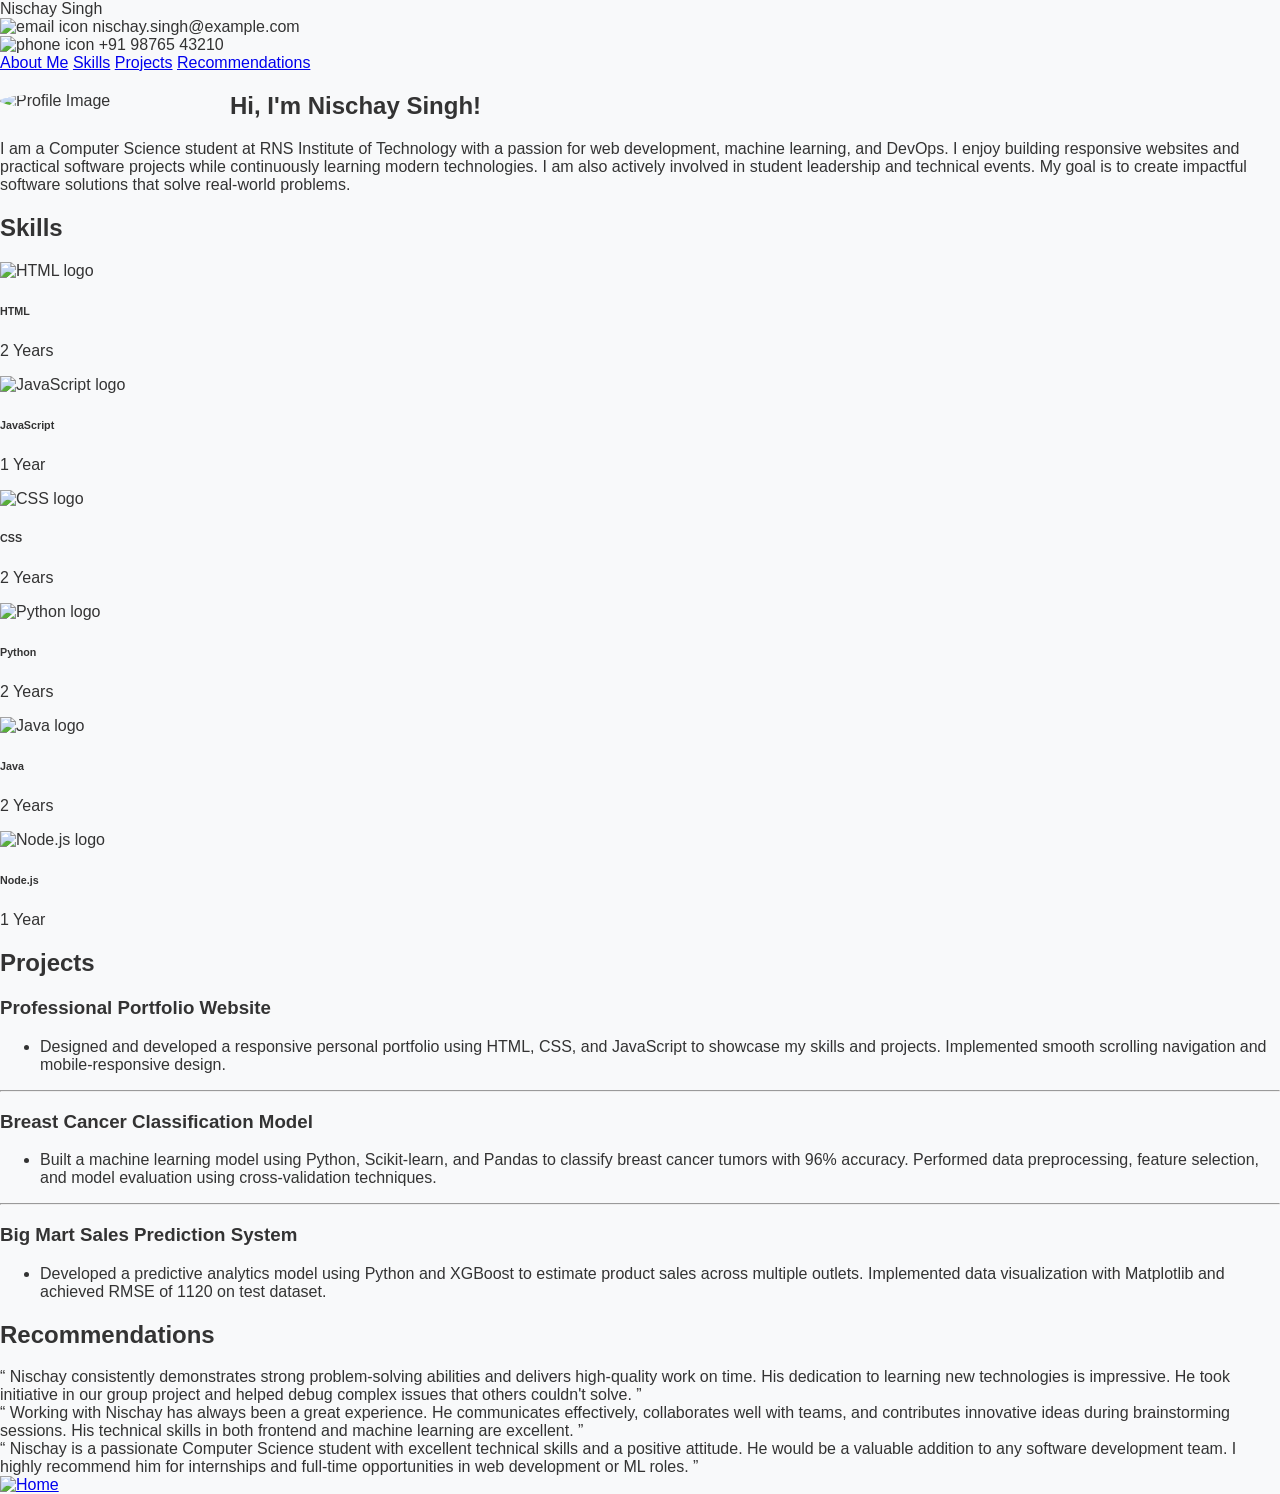
==== index.html @ 7d06f877 "Update index.html" ====
<!DOCTYPE html>
<html>
  <head>
    <title>Nischay Singh - Portfolio</title>
    <link rel="stylesheet" href="./style.css"/>
    <script src="./script.js"></script>
  </head>
  <body>
    <!-- Navigation Bar -->
    <nav>
      <div id="home">
        <div class="profile_name">
          Nischay Singh
          <div class="contact_info">
            <img src="envelope.png" alt="email icon"/>
            nischay.singh@example.com
          </div>
          <div style="clear:both;"></div>
          <div class="contact_info">
            <img src="phone.png" alt="phone icon"/>
            +91 98765 43210
          </div>
        </div>
        <div class="topdiv">
          <a class="topmenu" href="#about-me">About Me</a>
          <a class="topmenu" href="#skills">Skills</a>
          <a class="topmenu" href="#projects">Projects</a>
          <a class="topmenu" href="#recommendations">Recommendations</a>
        </div>
      </div>    
    </nav>

    <!-- About Me -->
    <section id="about-me" class="container">
      <div>
        <img src="flash.png" alt="Profile Image" width="200px" style="border-radius: 50%; float: left; margin-right: 30px;"/>
        <h1>
          Hi, I'm Nischay Singh!
        </h1>
        <p>
          I am a Computer Science student at RNS Institute of Technology with a passion for web development, machine learning, and DevOps. I enjoy building responsive websites and practical software projects while continuously learning modern technologies. I am also actively involved in student leadership and technical events. My goal is to create impactful software solutions that solve real-world problems.
        </p>
      </div>
    </section>
              
    <!-- Skills -->
    <section id="skills">
      <h2>Skills</h2>
      <div style="clear:both;"></div>

      <div class="all_skills">
        <div class="skill">
          <img src="html5.png" alt="HTML logo"/>
          <h6>HTML</h6>
          <p>2 Years</p>
        </div>  

        <div class="skill">
          <img src="js.jpeg" alt="JavaScript logo"/>
          <h6>JavaScript</h6>
          <p>1 Year</p>
        </div>  

        <div class="skill">
          <img src="CSS3.png" alt="CSS logo"/>
          <h6>CSS</h6>
          <p>2 Years</p>
        </div>

        <div class="skill">
          <img src="python.png" alt="Python logo"/>
          <h6>Python</h6>
          <p>2 Years</p>
        </div>

        <div class="skill">
          <img src="java.png" alt="Java logo"/>
          <h6>Java</h6>
          <p>2 Years</p>
        </div>

        <div class="skill">
          <img src="node.png" alt="Node.js logo"/>
          <h6>Node.js</h6>
          <p>1 Year</p>
        </div>
      </div>
    </section>
          
    <!-- Projects -->
    <section class="projects" id="projects">
      <h2>Projects</h2>
      <div style="clear:both;"></div>

      <div id="projects-container" class="projects-container">
        <div class="project-card">
          <h3>Professional Portfolio Website</h3>
          <ul>
            <li>Designed and developed a responsive personal portfolio using HTML, CSS, and JavaScript to showcase my skills and projects. Implemented smooth scrolling navigation and mobile-responsive design.</li>
          </ul>
        </div>
        <hr>
        <div class="project-card">
          <h3>Breast Cancer Classification Model</h3>
          <ul>
            <li>Built a machine learning model using Python, Scikit-learn, and Pandas to classify breast cancer tumors with 96% accuracy. Performed data preprocessing, feature selection, and model evaluation using cross-validation techniques.</li>
          </ul>
        </div>
        <hr>
        <div class="project-card">
          <h3>Big Mart Sales Prediction System</h3>
          <ul>
            <li>Developed a predictive analytics model using Python and XGBoost to estimate product sales across multiple outlets. Implemented data visualization with Matplotlib and achieved RMSE of 1120 on test dataset.</li>
          </ul>
        </div>
      </div>
    </section>

    <!-- Recommendations -->
    <section id="recommendations">
      <h2>Recommendations</h2>
      <div style="clear:both;"></div>
      <div class="all_recommendations" id="all_recommendations">
        <div class="recommendation">
          <span>&#8220;</span>
          Nischay consistently demonstrates strong problem-solving abilities and delivers high-quality work on time. His dedication to learning new technologies is impressive. He took initiative in our group project and helped debug complex issues that others couldn't solve.
          <span>&#8221;</span>
        </div>
        <div class="recommendation">
          <span>&#8220;</span>
          Working with Nischay has always been a great experience. He communicates effectively, collaborates well with teams, and contributes innovative ideas during brainstorming sessions. His technical skills in both frontend and machine learning are excellent.
          <span>&#8221;</span>
        </div>
        <div class="recommendation">
          <span>&#8220;</span>
          Nischay is a passionate Computer Science student with excellent technical skills and a positive attitude. He would be a valuable addition to any software development team. I highly recommend him for internships and full-time opportunities in web development or ML roles.
          <span>&#8221;</span>
        </div>
      </div>
    </section>

    <!-- Home Icon -->
    <div class="iconbutton">
      <a href="#home">
        <img src="home.png" alt="Home"/>
      </a>
    </div>

  </body>
</html>
---- style.css ----
/* ==========================================================================
   Portfolio Stylesheet
   ========================================================================== */

/* --- Base & Typography --- */
body {
    font-family: 'Segoe UI', Tahoma, Geneva, Verdana, sans-serif;
    background-color: #f8f9fa;
    color: #333;
    margin: 0;
    padding: 0;
}

/* --- Name / Branding Styling --- */
.portfolio-name {
    font-size: 2.5rem;
    font-weight: 700;
    color: #1a1a1a;
    letter-spacing: -0.5px;
    text-transform: uppercase;
    margin-bottom: 0.5rem;
    transition: color 0.3s ease;
}

.portfolio-name:hover {
    color: #0076ce; /* Subtle color shift on hover */
}

/* --- Section & Navigation Hover Effects --- */
/* Applies to: About, Project Details, Skills, and Recommendations 
   This creates a sleek, modern underline slide-in effect.
*/
.nav-link, .section-title {
    position: relative;
    font-size: 1.1rem;
    font-weight: 600;
    color: #4a4a4a;
    text-decoration: none;
    padding: 5px 0;
    display: inline-block;
    transition: color 0.3s ease;
}

/* Base state for the animated underline */
.nav-link::after, .section-title::after {
    content: '';
    position: absolute;
    width: 100%;
    transform: scaleX(0);
    height: 2px;
    bottom: 0;
    left: 0;
    background-color: #0076ce; /* Accent color */
    transform-origin: bottom right;
    transition: transform 0.25s ease-out;
}

/* Hover States for About, Project Details, Skills, and Recommendations */
.nav-link:hover, .section-title:hover {
    color: #0076ce;
}

/* Trigger the underline to slide out from the left */
.nav-link:hover::after, .section-title:hover::after {
    transform: scaleX(1);
    transform-origin: bottom left;
}

/* --- Card Hover Effects (For Projects & Recommendations) --- */
.card {
    background: #ffffff;
    border-radius: 8px;
    padding: 20px;
    box-shadow: 0 4px 6px rgba(0, 0, 0, 0.05);
    transition: transform 0.3s ease, box-shadow 0.3s ease;
}

/* Dynamic lift effect when hovering over project cards or recommendations */
.card:hover {
    transform: translateY(-5px);
    box-shadow: 0 12px 20px rgba(0, 0, 0, 0.1);
}
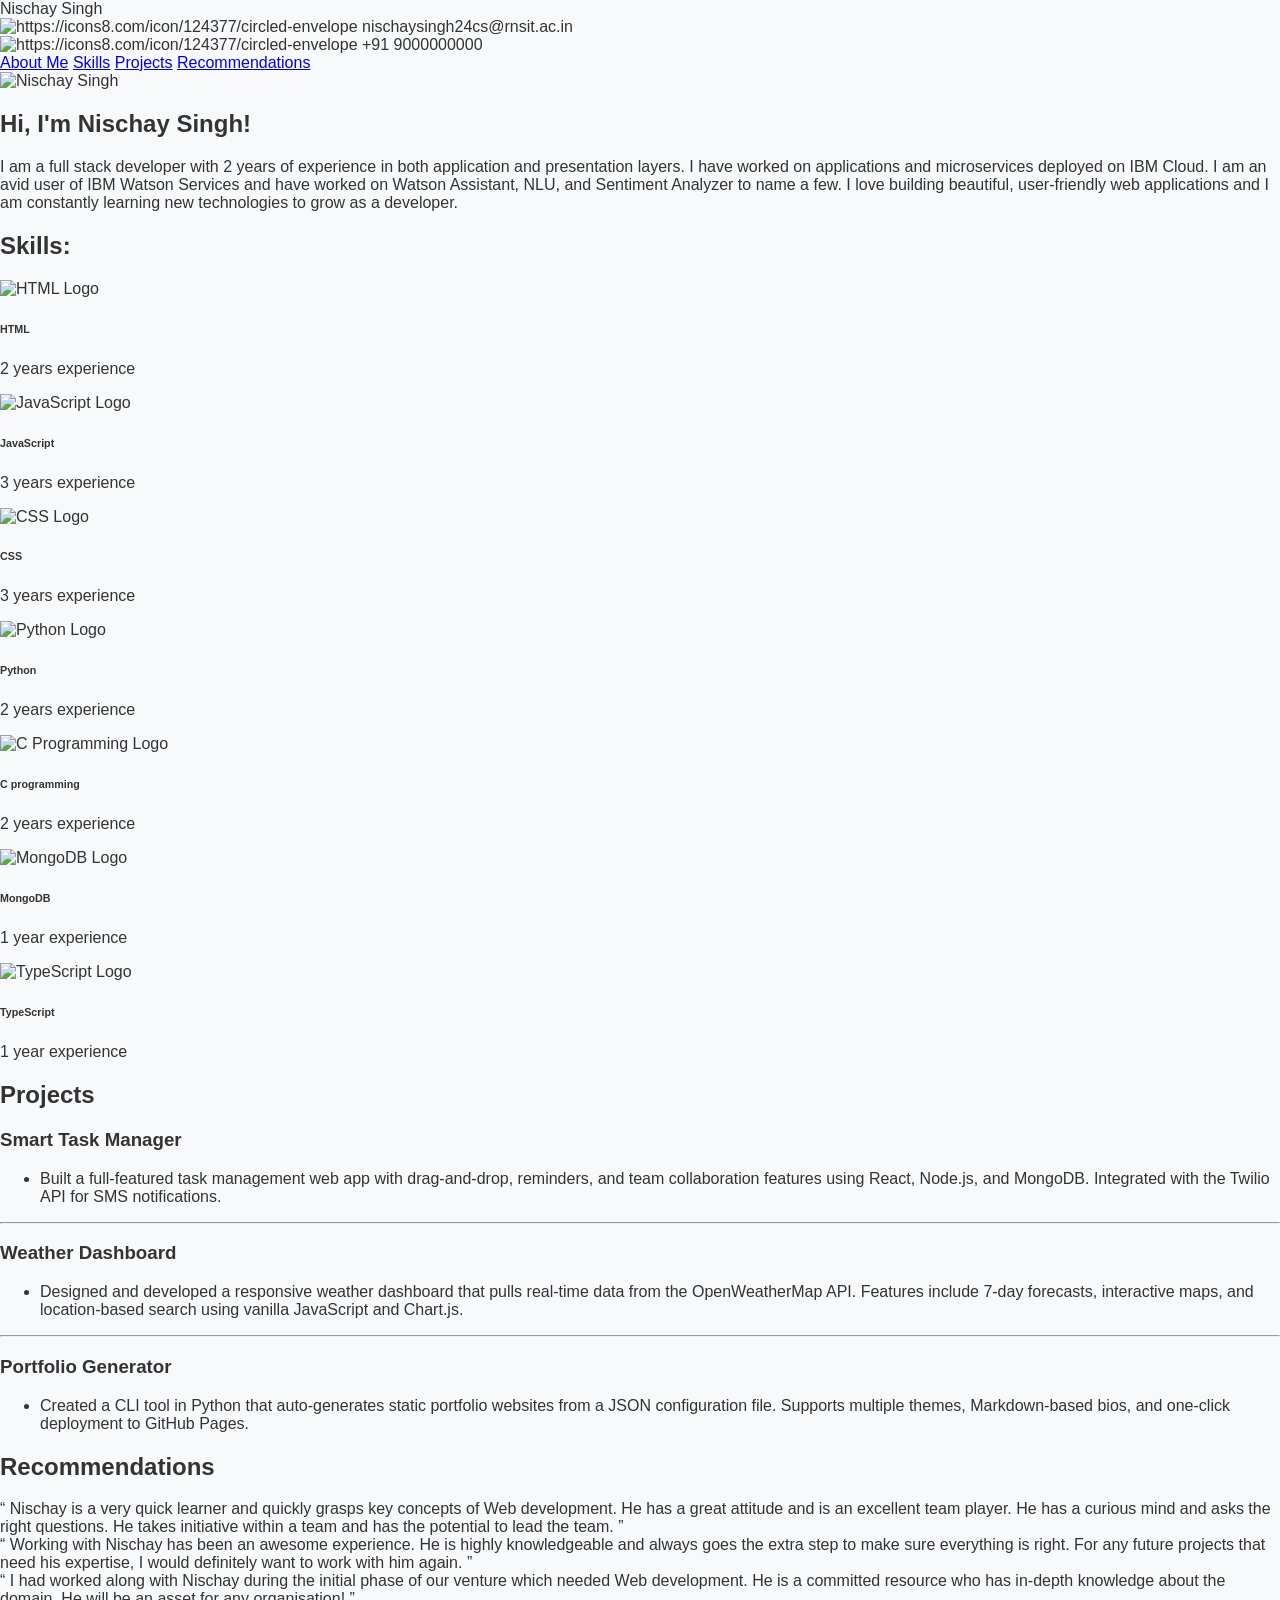
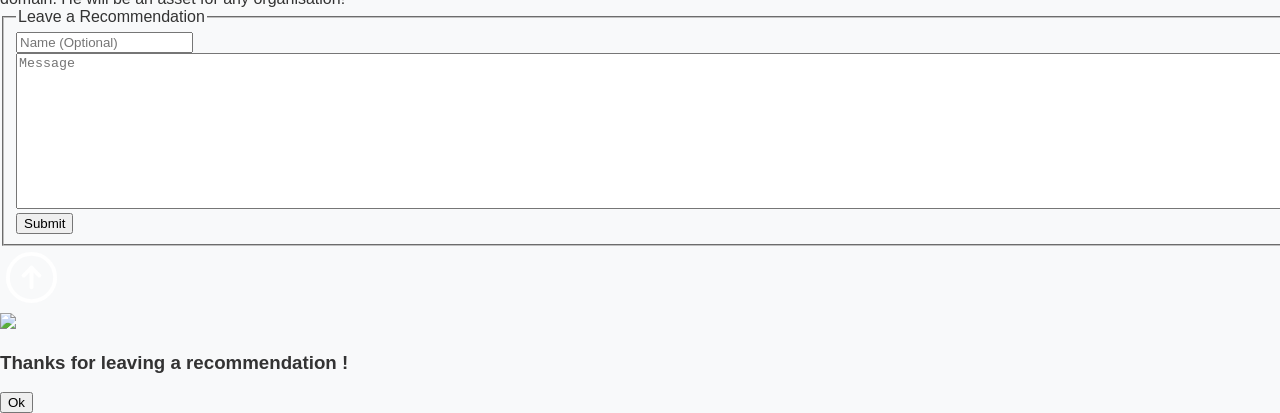
==== commit b3281e8e: "Update index.html" ====
--- a/index.html
+++ b/index.html
@@ -1,150 +1,188 @@
 <!DOCTYPE html>
 <html>
   <head>
-    <title>Nischay Singh - Portfolio</title>
+    <title>Creating a single page website</title>
     <link rel="stylesheet" href="./style.css"/>
     <script src="./script.js"></script>
   </head>
-  <body>
+<body>
     <!-- Navigation Bar -->
     <nav>
       <div id="home">
         <div class="profile_name">
           Nischay Singh
           <div class="contact_info">
-            <img src="envelope.png" alt="email icon"/>
-            nischay.singh@example.com
-          </div>
-          <div style="clear:both;"></div>
-          <div class="contact_info">
-            <img src="phone.png" alt="phone icon"/>
-            +91 98765 43210
-          </div>
+            <img src="https://static.vecteezy.com/system/resources/previews/012/909/513/non_2x/purple-mail-icon-free-png.png" alt="https://icons8.com/icon/124377/circled-envelope"/>
+          nischaysingh24cs@rnsit.ac.in
+        </div>
+        <div style="clear:both;"></div>
+        <div class="contact_info">
+          <img src="https://e7.pngegg.com/pngimages/544/567/png-clipart-telephone-call-computer-icons-email-st-oswald-s-hospice-email-miscellaneous-purple.png" alt="https://icons8.com/icon/124377/circled-envelope"/>
+          +91 9000000000
+
+        </div>
         </div>
         <div class="topdiv">
           <a class="topmenu" href="#about-me">About Me</a>
-          <a class="topmenu" href="#skills">Skills</a>
-          <a class="topmenu" href="#projects">Projects</a>
-          <a class="topmenu" href="#recommendations">Recommendations</a>
+          <a class="topmenu" href="#Skills">Skills</a>
+          <a class="topmenu" href="#Projects">Projects</a>
+          <a class="topmenu" href="#Recommendations">Recommendations</a>
+          <!-- Add the links for Skills, Projects and Recommendation here -->
+
         </div>
-      </div>    
+    </div>
     </nav>
 
     <!-- About Me -->
     <section id="about-me" class="container">
       <div>
-        <img src="flash.png" alt="Profile Image" width="200px" style="border-radius: 50%; float: left; margin-right: 30px;"/>
-        <h1>
-          Hi, I'm Nischay Singh!
-        </h1>
-        <p>
-          I am a Computer Science student at RNS Institute of Technology with a passion for web development, machine learning, and DevOps. I enjoy building responsive websites and practical software projects while continuously learning modern technologies. I am also actively involved in student leadership and technical events. My goal is to create impactful software solutions that solve real-world problems.
+        <img src="https://api.dicebear.com/7.x/avataaars/svg?seed=NischaySingh" class="profile_image" alt="Nischay Singh"/>
+      </div>
+
+      <div>
+          <h1>
+            Hi, I'm Nischay Singh!
+          </h1>
+          <p>
+            I am a full stack developer with 2 years of experience in both application and presentation layers. I have worked on applications and microservices deployed on IBM Cloud. I am an avid user of IBM Watson Services and have worked on Watson Assistant, NLU, and Sentiment Analyzer to name a few. I love building beautiful, user-friendly web applications and I am constantly learning new technologies to grow as a developer.
         </p>
       </div>
     </section>
-              
+
     <!-- Skills -->
-    <section id="skills">
-      <h2>Skills</h2>
+    <section id="Skills">
+      <h2>Skills:</h2>
       <div style="clear:both;"></div>
 
       <div class="all_skills">
         <div class="skill">
-          <img src="html5.png" alt="HTML logo"/>
+          <img src="https://www.shutterstock.com/image-vector/logo-vector-html-5-low-600w-1601607721.jpg" alt="HTML Logo"/>
           <h6>HTML</h6>
-          <p>2 Years</p>
-        </div>  
-
-        <div class="skill">
-          <img src="js.jpeg" alt="JavaScript logo"/>
-          <h6>JavaScript</h6>
-          <p>1 Year</p>
-        </div>  
-
-        <div class="skill">
-          <img src="CSS3.png" alt="CSS logo"/>
-          <h6>CSS</h6>
-          <p>2 Years</p>
+          <p>2 years experience</p>
         </div>
 
         <div class="skill">
-          <img src="python.png" alt="Python logo"/>
-          <h6>Python</h6>
-          <p>2 Years</p>
+          <img src="https://upload.wikimedia.org/wikipedia/commons/9/99/Unofficial_JavaScript_logo_2.svg" alt="JavaScript Logo"/>
+          <h6>JavaScript</h6>
+          <p>3 years experience</p>
+        </div>
+
+        <!-- Add more skills here -->
+        <div class="skill">
+          <img src="https://www.shutterstock.com/image-vector/logo-vector-css-3-low-600w-1902943426.jpg" alt="CSS Logo"/>
+          <h6>CSS</h6>
+          <p>3 years experience</p>
         </div>
 
         <div class="skill">
-          <img src="java.png" alt="Java logo"/>
-          <h6>Java</h6>
-          <p>2 Years</p>
+          <img src="https://img.icons8.com/color/512/python.png" alt="Python Logo"/>
+          <h6>Python</h6>
+          <p>2 years experience</p>
         </div>
 
         <div class="skill">
-          <img src="node.png" alt="Node.js logo"/>
-          <h6>Node.js</h6>
-          <p>1 Year</p>
+          <img src="https://img.icons8.com/fluency/512/c-programming.png" alt="C Programming Logo"/>
+          <h6>C programming</h6>
+          <p>2 years experience</p>
         </div>
-      </div>
-    </section>
-          
-    <!-- Projects -->
-    <section class="projects" id="projects">
-      <h2>Projects</h2>
-      <div style="clear:both;"></div>
 
-      <div id="projects-container" class="projects-container">
-        <div class="project-card">
-          <h3>Professional Portfolio Website</h3>
-          <ul>
-            <li>Designed and developed a responsive personal portfolio using HTML, CSS, and JavaScript to showcase my skills and projects. Implemented smooth scrolling navigation and mobile-responsive design.</li>
-          </ul>
+        <div class="skill">
+          <img src="https://upload.wikimedia.org/wikipedia/commons/9/93/MongoDB_Logo.svg" alt="MongoDB Logo"/>
+          <h6>MongoDB</h6>
+          <p>1 year experience</p>
+        </div>
+
+        <div class="skill">
+          <img src="https://upload.wikimedia.org/commons/4/4c/Typescript_logo_2020.svg" alt="TypeScript Logo"/>
+          <h6>TypeScript</h6>
+          <p>1 year experience</p>
+        </div>
+
+    </div>
+</section>
+
+<!-- Projects -->
+<section class="projects" id="Projects">
+    <h2>
+        Projects
+    </h2>
+    <div style="clear:both;"></div>
+
+        <div id="projects-container" class="projects-container">
+            <div class="project-card">
+            <h3>Smart Task Manager</h3>
+            <ul>
+                <li>Built a full-featured task management web app with drag-and-drop, reminders, and team collaboration features using React, Node.js, and MongoDB. Integrated with the Twilio API for SMS notifications.</li>
+            </ul>
+        </div>
+          <hr>
+          <div class="project-card">
+            <h3>Weather Dashboard</h3>
+            <ul>
+                <li>Designed and developed a responsive weather dashboard that pulls real-time data from the OpenWeatherMap API. Features include 7-day forecasts, interactive maps, and location-based search using vanilla JavaScript and Chart.js.</li>
+            </ul>
         </div>
         <hr>
         <div class="project-card">
-          <h3>Breast Cancer Classification Model</h3>
-          <ul>
-            <li>Built a machine learning model using Python, Scikit-learn, and Pandas to classify breast cancer tumors with 96% accuracy. Performed data preprocessing, feature selection, and model evaluation using cross-validation techniques.</li>
-          </ul>
+            <h3>Portfolio Generator</h3>
+            <ul>
+              <li>Created a CLI tool in Python that auto-generates static portfolio websites from a JSON configuration file. Supports multiple themes, Markdown-based bios, and one-click deployment to GitHub Pages.</li>
+            </ul>
+          </div>
+    </div>
+</section>
+<div style="clear:both;"></div>
+
+<!-- Recommendations -->
+<section id="Recommendations">
+    <h2>Recommendations</h2>
+    <div style="clear:both;"></div>
+    <div class="all_recommendations" id="all_recommendations">
+        <div class="recommendation">
+            <span>&#8220;</span>
+            Nischay is a very quick learner and quickly grasps key concepts of Web development. He has a great attitude and is an excellent team player. He has a curious mind and asks the right questions. He takes initiative within a team and has the potential to lead the team.
+            <span>&#8221;</span>
         </div>
-        <hr>
-        <div class="project-card">
-          <h3>Big Mart Sales Prediction System</h3>
-          <ul>
-            <li>Developed a predictive analytics model using Python and XGBoost to estimate product sales across multiple outlets. Implemented data visualization with Matplotlib and achieved RMSE of 1120 on test dataset.</li>
-          </ul>
+        <div class="recommendation">
+            <span>&#8220;</span>
+            Working with Nischay has been an awesome experience. He is highly knowledgeable and always goes the extra step to make sure everything is right. For any future projects that need his expertise, I would definitely want to work with him again.
+            <span>&#8221;</span>
         </div>
-      </div>
+        <div class="recommendation">
+            <span>&#8220;</span>
+            I had worked along with Nischay during the initial phase of our venture which needed Web development. He is a committed resource who has in-depth knowledge about the domain. He will be an asset for any organisation!
+            <span>&#8221;</span>
+        </div>
+    </div>
+</section>
+
+<!-- Recommendation Form -->
+<section id="contact">
+    <div class="flex_center">
+        <fieldset>
+            <legend class="introduction">Leave a Recommendation</legend>
+            <input type="text" placeholder="Name (Optional)"> <br/>
+            <textarea id="new_recommendation" cols="500" rows="10" placeholder="Message"></textarea>
+            <div class="flex_center">
+                <button id="recommend_btn" onclick="addRecommendation()">Submit</button>
+            </div>
+        </fieldset>
+    </div>
     </section>
 
-    <!-- Recommendations -->
-    <section id="recommendations">
-      <h2>Recommendations</h2>
-      <div style="clear:both;"></div>
-      <div class="all_recommendations" id="all_recommendations">
-        <div class="recommendation">
-          <span>&#8220;</span>
-          Nischay consistently demonstrates strong problem-solving abilities and delivers high-quality work on time. His dedication to learning new technologies is impressive. He took initiative in our group project and helped debug complex issues that others couldn't solve.
-          <span>&#8221;</span>
-        </div>
-        <div class="recommendation">
-          <span>&#8220;</span>
-          Working with Nischay has always been a great experience. He communicates effectively, collaborates well with teams, and contributes innovative ideas during brainstorming sessions. His technical skills in both frontend and machine learning are excellent.
-          <span>&#8221;</span>
-        </div>
-        <div class="recommendation">
-          <span>&#8220;</span>
-          Nischay is a passionate Computer Science student with excellent technical skills and a positive attitude. He would be a valuable addition to any software development team. I highly recommend him for internships and full-time opportunities in web development or ML roles.
-          <span>&#8221;</span>
-        </div>
-      </div>
-    </section>
-
-    <!-- Home Icon -->
     <div class="iconbutton">
-      <a href="#home">
-        <img src="home.png" alt="Home"/>
-      </a>
+        <a href="#home">
+          <!--Add the code here for the logo to appear and the icon to be actionable-->
+          <svg xmlns="http://www.w3.org/2000/svg" fill="none" viewBox="0 0 24 24" stroke-width="1.5" stroke="white" width="63px">
+            <path stroke-linecap="round" stroke-linejoin="round" d="M15 11.25l-3-3m0 0l-3 3m3-3v7.5M21 12a9 9 0 11-18 0 9 9 0 0118 0z" />
+          </svg>
+        </a>
     </div>
 
-  </body>
+    <div class="popup" id="popup" class="flex_center">
+        <img src="https://cdn-icons-png.flaticon.com/512/5610/5610944.png"/>
+        <h3>Thanks for leaving a recommendation !</h3>
+        <button>Ok</button>
+    </div>
+</body>
 </html>
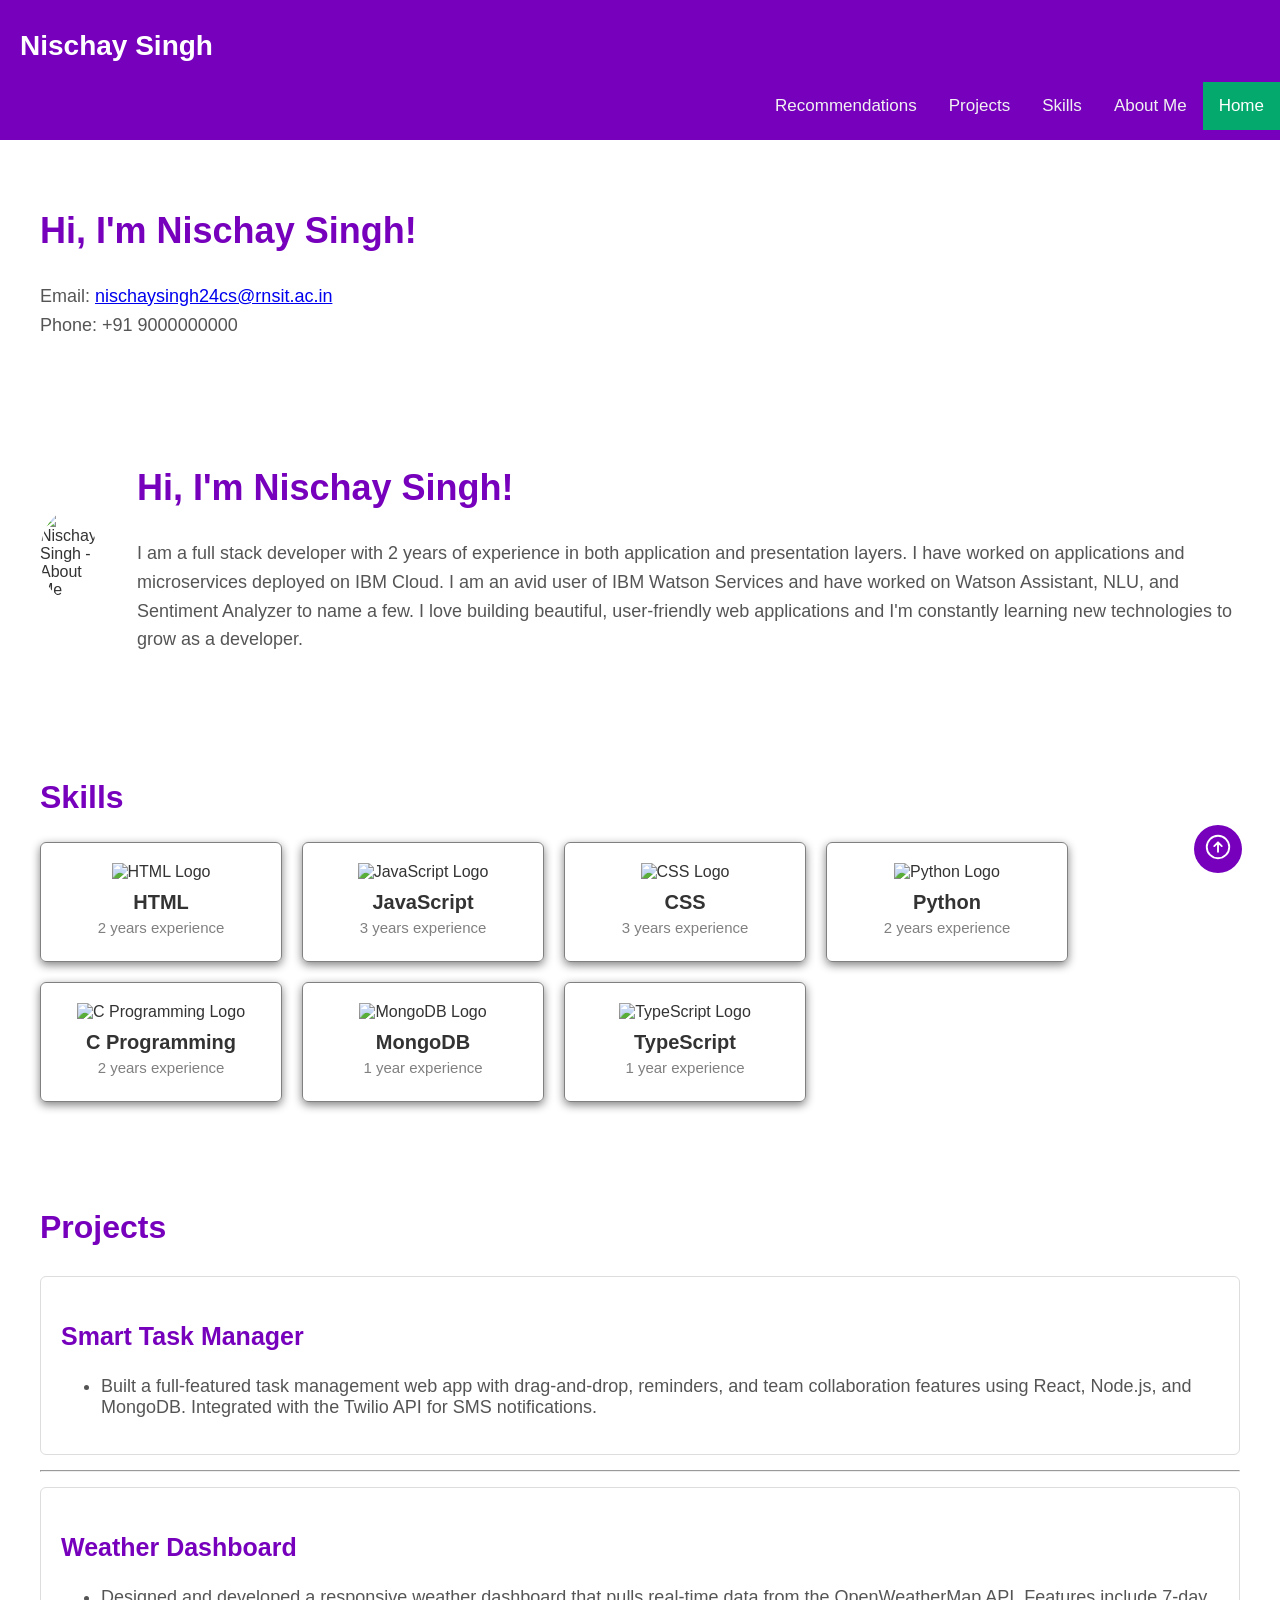
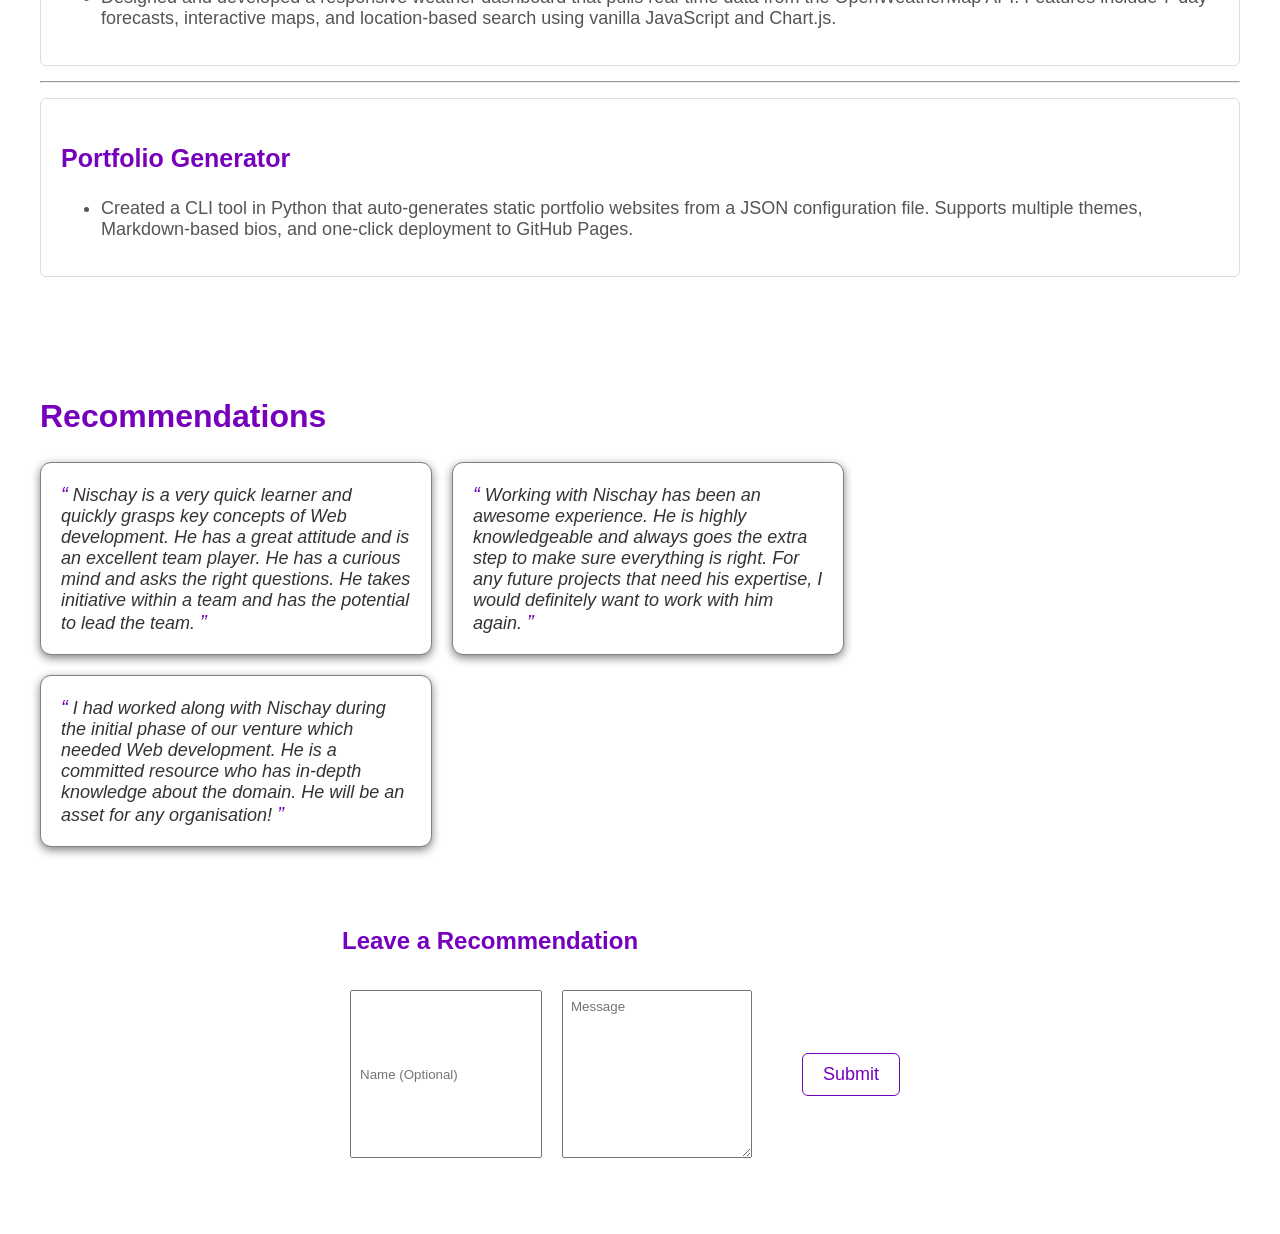
==== commit 81882889: "Update index.html" ====
--- a/index.html
+++ b/index.html
@@ -1,188 +1,467 @@
 <!DOCTYPE html>
 <html>
-  <head>
-    <title>Creating a single page website</title>
-    <link rel="stylesheet" href="./style.css"/>
-    <script src="./script.js"></script>
-  </head>
+<head>
+    <title>My Portfolio - Nischay Singh</title>
+    <style>
+        body {
+            font-family: Arial, sans-serif;
+            margin: 0;
+            padding: 0;
+            background-color: #ffffff;
+            color: #333;
+        }
+
+        /* Navigation Bar */
+        .topnav {
+            background-color: #7600bc;
+            overflow: hidden;
+            padding: 10px 0;
+        }
+
+        .topnav a {
+            float: right;
+            color: #f2f2f2;
+            text-align: center;
+            padding: 14px 16px;
+            text-decoration: none;
+            font-size: 17px;
+        }
+
+        .topnav a:hover {
+            background-color: #ddd;
+            color: black;
+        }
+
+        .topnav a.active {
+            background-color: #04AA6D;
+            color: white;
+        }
+
+        /* Profile name section */
+        .profile_name {
+            padding: 20px;
+            font-size: 24px;
+            font-weight: bold;
+            color: white;
+        }
+
+        /* About Me */
+        .about-me {
+            display: flex;
+            align-items: center;
+            padding: 40px;
+        }
+
+        .about-me img {
+            width: 300px;
+            height: 300px;
+            border-radius: 50%;
+            margin-right: 40px;
+        }
+
+        .about-me h1 {
+            color: #7600bc;
+            font-size: 36px;
+        }
+
+        .about-me p {
+            font-size: 18px;
+            line-height: 1.6;
+            color: #555;
+        }
+
+        /* Skills */
+        .skills {
+            padding: 40px;
+        }
+
+        .skills h2 {
+            color: #7600bc;
+            font-size: 32px;
+        }
+
+        .all_skills {
+            display: flex;
+            flex-wrap: wrap;
+            gap: 20px;
+        }
+
+        .skill {
+            border: 1px solid gray;
+            border-radius: 6px;
+            text-align: center;
+            padding: 20px;
+            width: 200px;
+            box-shadow: 0 3px 10px gray;
+        }
+
+        .skill img {
+            height: 50px;
+        }
+
+        .skill h6 {
+            font-size: 20px;
+            margin: 10px 0 5px 0;
+            font-weight: bold;
+        }
+
+        .skill p {
+            font-size: 15px;
+            color: gray;
+            margin: 5px 0;
+        }
+
+        /* Projects */
+        .projects {
+            padding: 40px;
+        }
+
+        .projects h2 {
+            color: #7600bc;
+            font-size: 32px;
+        }
+
+        .projects-container {
+            margin-top: 30px;
+        }
+
+        .project-card {
+            margin: 15px 0;
+            padding: 20px;
+            border: 1px solid #ddd;
+            border-radius: 6px;
+        }
+
+        .project-card h3 {
+            font-size: 25px;
+            color: #7600bc;
+        }
+
+        .project-card li {
+            font-size: 18px;
+            color: #555;
+        }
+
+        /* Recommendations */
+        .recommendations {
+            padding: 40px;
+        }
+
+        .recommendations h2 {
+            color: #7600bc;
+            font-size: 32px;
+        }
+
+        .all_recommendations {
+            display: flex;
+            flex-wrap: wrap;
+            gap: 20px;
+        }
+
+        .recommendation {
+            font-style: italic;
+            text-align: left;
+            width: 350px;
+            padding: 20px;
+            background-color: #fff;
+            border-radius: 11px;
+            box-shadow: 0 3px 10px gray;
+            border: 1px solid gray;
+            font-size: 18px;
+        }
+
+        .recommendation span {
+            color: #7600bc;
+            font-size: 20px;
+        }
+
+        /* Recommendation Form */
+        .flex_center {
+            display: flex;
+            align-items: center;
+            justify-content: center;
+            padding: 40px;
+        }
+
+        fieldset {
+            display: flex;
+            align-content: center;
+            justify-content: center;
+            padding: 25px;
+            border: thin solid white;
+            width: 50%;
+        }
+
+        input, textarea {
+            font-family: Arial, sans-serif;
+            margin: 10px;
+            width: 100%;
+            padding: 8px;
+        }
+
+        .introduction {
+            font-size: 24px;
+            color: #7600bc;
+            font-weight: bold;
+        }
+
+        /* Buttons */
+        button {
+            background-color: #fff;
+            border: 1px solid #7600bc;
+            color: #7600bc;
+            display: block;
+            border-radius: 6px;
+            text-align: center;
+            margin: 20px auto;
+            padding: 10px 20px;
+            font-size: 18px;
+            cursor: pointer;
+        }
+
+        button:hover {
+            background-color: #7600bc;
+            color: #fff;
+        }
+
+        /* Scroll to Top / Home Icon */
+        .iconbutton {
+            width: 48px;
+            height: 48px;
+            border-radius: 100%;
+            background-color: #7600bc;
+            display: flex;
+            align-items: center;
+            justify-content: center;
+            position: fixed;
+            right: 3%;
+            bottom: 3%;
+            cursor: pointer;
+        }
+
+        .iconbutton a {
+            color: white;
+            text-decoration: none;
+        }
+
+        /* Form Pop-up */
+        .popup {
+            width: 400px;
+            background-color: #e8bcf0;
+            border-radius: 3mm;
+            top: 50%;
+            left: 50%;
+            transform: translate(-50%, -50%);
+            text-align: center;
+            position: fixed;
+            visibility: hidden;
+            padding: 30px;
+        }
+
+        .popup img {
+            padding-top: 20px;
+        }
+
+        .popup button {
+            background-color: #fff;
+            border: 1px solid #7600bc;
+            color: #7600bc;
+            display: block;
+            border-radius: 6px;
+            text-align: center;
+            margin: 20px auto;
+            padding: 10px 20px;
+            font-size: 18px;
+        }
+
+        .popup button:hover {
+            background-color: #fff;
+            border: 2px solid #7600bc;
+            color: #7600bc;
+            font-weight: bolder;
+            cursor: pointer;
+        }
+    </style>
+</head>
 <body>
+
     <!-- Navigation Bar -->
-    <nav>
-      <div id="home">
+    <div class="topnav">
         <div class="profile_name">
-          Nischay Singh
-          <div class="contact_info">
-            <img src="https://static.vecteezy.com/system/resources/previews/012/909/513/non_2x/purple-mail-icon-free-png.png" alt="https://icons8.com/icon/124377/circled-envelope"/>
-          nischaysingh24cs@rnsit.ac.in
-        </div>
-        <div style="clear:both;"></div>
-        <div class="contact_info">
-          <img src="https://e7.pngegg.com/pngimages/544/567/png-clipart-telephone-call-computer-icons-email-st-oswald-s-hospice-email-miscellaneous-purple.png" alt="https://icons8.com/icon/124377/circled-envelope"/>
-          +91 9000000000
-
-        </div>
-        </div>
-        <div class="topdiv">
-          <a class="topmenu" href="#about-me">About Me</a>
-          <a class="topmenu" href="#Skills">Skills</a>
-          <a class="topmenu" href="#Projects">Projects</a>
-          <a class="topmenu" href="#Recommendations">Recommendations</a>
-          <!-- Add the links for Skills, Projects and Recommendation here -->
-
-        </div>
+            <h1 style="color:white; margin:0; font-size:28px;">Nischay Singh</h1>
+        </div>
+        <a class="active" href="#home">Home</a>
+        <a href="#about-me">About Me</a>
+        <a href="#skills">Skills</a>
+        <a href="#projects">Projects</a>
+        <a href="#recommendations">Recommendations</a>
     </div>
-    </nav>
+
+    <!-- Home / Profile Section -->
+    <section id="home" class="about-me">
+        <div>
+            <h1>
+                Hi, I'm <span style="color:#7600bc;">Nischay Singh</span>!
+            </h1>
+            <p style="font-size:18px;">
+                Email: <a href="mailto:nischaysingh24cs@rnsit.ac.in">nischaysingh24cs@rnsit.ac.in</a><br>
+                Phone: +91 9000000000
+            </p>
+        </div>
+    </section>
 
     <!-- About Me -->
-    <section id="about-me" class="container">
-      <div>
-        <img src="https://api.dicebear.com/7.x/avataaars/svg?seed=NischaySingh" class="profile_image" alt="Nischay Singh"/>
-      </div>
-
-      <div>
-          <h1>
-            Hi, I'm Nischay Singh!
-          </h1>
-          <p>
-            I am a full stack developer with 2 years of experience in both application and presentation layers. I have worked on applications and microservices deployed on IBM Cloud. I am an avid user of IBM Watson Services and have worked on Watson Assistant, NLU, and Sentiment Analyzer to name a few. I love building beautiful, user-friendly web applications and I am constantly learning new technologies to grow as a developer.
-        </p>
-      </div>
+    <section id="about-me" class="about-me">
+        <div>
+            <img src="https://api.dicebear.com/7.x/avataaars/svg?seed=NischaySingh" class="profile_image" alt="Nischay Singh - About Me"/>
+        </div>
+        <div>
+            <h1>Hi, I'm Nischay Singh!</h1>
+            <p>I am a full stack developer with 2 years of experience in both application and presentation layers. I have worked on applications and microservices deployed on IBM Cloud. I am an avid user of IBM Watson Services and have worked on Watson Assistant, NLU, and Sentiment Analyzer to name a few. I love building beautiful, user-friendly web applications and I'm constantly learning new technologies to grow as a developer.</p>
+        </div>
     </section>
 
     <!-- Skills -->
-    <section id="Skills">
-      <h2>Skills:</h2>
-      <div style="clear:both;"></div>
-
-      <div class="all_skills">
-        <div class="skill">
-          <img src="https://www.shutterstock.com/image-vector/logo-vector-html-5-low-600w-1601607721.jpg" alt="HTML Logo"/>
-          <h6>HTML</h6>
-          <p>2 years experience</p>
-        </div>
-
-        <div class="skill">
-          <img src="https://upload.wikimedia.org/wikipedia/commons/9/99/Unofficial_JavaScript_logo_2.svg" alt="JavaScript Logo"/>
-          <h6>JavaScript</h6>
-          <p>3 years experience</p>
-        </div>
-
-        <!-- Add more skills here -->
-        <div class="skill">
-          <img src="https://www.shutterstock.com/image-vector/logo-vector-css-3-low-600w-1902943426.jpg" alt="CSS Logo"/>
-          <h6>CSS</h6>
-          <p>3 years experience</p>
-        </div>
-
-        <div class="skill">
-          <img src="https://img.icons8.com/color/512/python.png" alt="Python Logo"/>
-          <h6>Python</h6>
-          <p>2 years experience</p>
-        </div>
-
-        <div class="skill">
-          <img src="https://img.icons8.com/fluency/512/c-programming.png" alt="C Programming Logo"/>
-          <h6>C programming</h6>
-          <p>2 years experience</p>
-        </div>
-
-        <div class="skill">
-          <img src="https://upload.wikimedia.org/wikipedia/commons/9/93/MongoDB_Logo.svg" alt="MongoDB Logo"/>
-          <h6>MongoDB</h6>
-          <p>1 year experience</p>
-        </div>
-
-        <div class="skill">
-          <img src="https://upload.wikimedia.org/commons/4/4c/Typescript_logo_2020.svg" alt="TypeScript Logo"/>
-          <h6>TypeScript</h6>
-          <p>1 year experience</p>
-        </div>
-
-    </div>
-</section>
-
-<!-- Projects -->
-<section class="projects" id="Projects">
-    <h2>
-        Projects
-    </h2>
-    <div style="clear:both;"></div>
-
+    <section id="skills" class="skills">
+        <h2>Skills</h2>
+        <div class="all_skills">
+            <div class="skill">
+                <img src="https://www.shutterstock.com/image-vector/logo-vector-html-5-low-600w-1601607721.jpg" alt="HTML Logo"/>
+                <h6>HTML</h6>
+                <p>2 years experience</p>
+            </div>
+            <div class="skill">
+                <img src="https://upload.wikimedia.org/wikipedia/commons/9/99/Unofficial_JavaScript_logo_2.svg" alt="JavaScript Logo"/>
+                <h6>JavaScript</h6>
+                <p>3 years experience</p>
+            </div>
+            <div class="skill">
+                <img src="https://www.shutterstock.com/image-vector/logo-vector-css-3-low-600w-1902943426.jpg" alt="CSS Logo"/>
+                <h6>CSS</h6>
+                <p>3 years experience</p>
+            </div>
+            <div class="skill">
+                <img src="https://img.icons8.com/color/512/python.png" alt="Python Logo"/>
+                <h6>Python</h6>
+                <p>2 years experience</p>
+            </div>
+            <div class="skill">
+                <img src="https://img.icons8.com/fluency/512/c-programming.png" alt="C Programming Logo"/>
+                <h6>C Programming</h6>
+                <p>2 years experience</p>
+            </div>
+            <div class="skill">
+                <img src="https://upload.wikimedia.org/wikipedia/commons/9/93/MongoDB_Logo.svg" alt="MongoDB Logo"/>
+                <h6>MongoDB</h6>
+                <p>1 year experience</p>
+            </div>
+            <div class="skill">
+                <img src="https://upload.wikimedia.org/commons/4/4c/Typescript_logo_2020.svg" alt="TypeScript Logo"/>
+                <h6>TypeScript</h6>
+                <p>1 year experience</p>
+            </div>
+        </div>
+    </section>
+
+    <!-- Projects -->
+    <section id="projects" class="projects">
+        <h2>Projects</h2>
         <div id="projects-container" class="projects-container">
             <div class="project-card">
-            <h3>Smart Task Manager</h3>
-            <ul>
-                <li>Built a full-featured task management web app with drag-and-drop, reminders, and team collaboration features using React, Node.js, and MongoDB. Integrated with the Twilio API for SMS notifications.</li>
-            </ul>
-        </div>
-          <hr>
-          <div class="project-card">
-            <h3>Weather Dashboard</h3>
-            <ul>
-                <li>Designed and developed a responsive weather dashboard that pulls real-time data from the OpenWeatherMap API. Features include 7-day forecasts, interactive maps, and location-based search using vanilla JavaScript and Chart.js.</li>
-            </ul>
-        </div>
-        <hr>
-        <div class="project-card">
-            <h3>Portfolio Generator</h3>
-            <ul>
-              <li>Created a CLI tool in Python that auto-generates static portfolio websites from a JSON configuration file. Supports multiple themes, Markdown-based bios, and one-click deployment to GitHub Pages.</li>
-            </ul>
-          </div>
-    </div>
-</section>
-<div style="clear:both;"></div>
-
-<!-- Recommendations -->
-<section id="Recommendations">
-    <h2>Recommendations</h2>
-    <div style="clear:both;"></div>
-    <div class="all_recommendations" id="all_recommendations">
-        <div class="recommendation">
-            <span>&#8220;</span>
-            Nischay is a very quick learner and quickly grasps key concepts of Web development. He has a great attitude and is an excellent team player. He has a curious mind and asks the right questions. He takes initiative within a team and has the potential to lead the team.
-            <span>&#8221;</span>
-        </div>
-        <div class="recommendation">
-            <span>&#8220;</span>
-            Working with Nischay has been an awesome experience. He is highly knowledgeable and always goes the extra step to make sure everything is right. For any future projects that need his expertise, I would definitely want to work with him again.
-            <span>&#8221;</span>
-        </div>
-        <div class="recommendation">
-            <span>&#8220;</span>
-            I had worked along with Nischay during the initial phase of our venture which needed Web development. He is a committed resource who has in-depth knowledge about the domain. He will be an asset for any organisation!
-            <span>&#8221;</span>
-        </div>
-    </div>
-</section>
-
-<!-- Recommendation Form -->
-<section id="contact">
-    <div class="flex_center">
-        <fieldset>
-            <legend class="introduction">Leave a Recommendation</legend>
-            <input type="text" placeholder="Name (Optional)"> <br/>
-            <textarea id="new_recommendation" cols="500" rows="10" placeholder="Message"></textarea>
-            <div class="flex_center">
-                <button id="recommend_btn" onclick="addRecommendation()">Submit</button>
-            </div>
-        </fieldset>
-    </div>
-    </section>
-
+                <h3>Smart Task Manager</h3>
+                <ul>
+                    <li>Built a full-featured task management web app with drag-and-drop, reminders, and team collaboration features using React, Node.js, and MongoDB. Integrated with the Twilio API for SMS notifications.</li>
+                </ul>
+            </div>
+            <hr>
+            <div class="project-card">
+                <h3>Weather Dashboard</h3>
+                <ul>
+                    <li>Designed and developed a responsive weather dashboard that pulls real-time data from the OpenWeatherMap API. Features include 7-day forecasts, interactive maps, and location-based search using vanilla JavaScript and Chart.js.</li>
+                </ul>
+            </div>
+            <hr>
+            <div class="project-card">
+                <h3>Portfolio Generator</h3>
+                <ul>
+                    <li>Created a CLI tool in Python that auto-generates static portfolio websites from a JSON configuration file. Supports multiple themes, Markdown-based bios, and one-click deployment to GitHub Pages.</li>
+                </ul>
+            </div>
+        </div>
+    </section>
+
+    <!-- Recommendations -->
+    <section id="recommendations" class="recommendations">
+        <h2>Recommendations</h2>
+        <div class="all_recommendations" id="all_recommendations">
+            <div class="recommendation">
+                <span>&#8220;</span>
+                Nischay is a very quick learner and quickly grasps key concepts of Web development. He has a great attitude and is an excellent team player. He has a curious mind and asks the right questions. He takes initiative within a team and has the potential to lead the team.
+                <span>&#8221;</span>
+            </div>
+            <div class="recommendation">
+                <span>&#8220;</span>
+                Working with Nischay has been an awesome experience. He is highly knowledgeable and always goes the extra step to make sure everything is right. For any future projects that need his expertise, I would definitely want to work with him again.
+                <span>&#8221;</span>
+            </div>
+            <div class="recommendation">
+                <span>&#8220;</span>
+                I had worked along with Nischay during the initial phase of our venture which needed Web development. He is a committed resource who has in-depth knowledge about the domain. He will be an asset for any organisation!
+                <span>&#8221;</span>
+            </div>
+        </div>
+    </section>
+
+    <!-- Recommendation Form -->
+    <section id="contact">
+        <div class="flex_center">
+            <fieldset>
+                <legend class="introduction">Leave a Recommendation</legend>
+                <input type="text" placeholder="Name (Optional)"> <br/>
+                <textarea id="new_recommendation" cols="500" rows="10" placeholder="Message"></textarea>
+                <div class="flex_center">
+                    <button id="recommend_btn" onclick="addRecommendation()">Submit</button>
+                </div>
+            </fieldset>
+        </div>
+    </section>
+
+    <!-- Home Icon Button -->
     <div class="iconbutton">
         <a href="#home">
-          <!--Add the code here for the logo to appear and the icon to be actionable-->
-          <svg xmlns="http://www.w3.org/2000/svg" fill="none" viewBox="0 0 24 24" stroke-width="1.5" stroke="white" width="63px">
-            <path stroke-linecap="round" stroke-linejoin="round" d="M15 11.25l-3-3m0 0l-3 3m3-3v7.5M21 12a9 9 0 11-18 0 9 9 0 0118 0z" />
-          </svg>
+            <svg xmlns="http://www.w3.org/2000/svg" fill="none" viewBox="0 0 24 24" stroke-width="1.5" stroke="white" width="30px">
+                <path stroke-linecap="round" stroke-linejoin="round" d="M15 11.25l-3-3m0 0l-3 3m3-3v7.5M21 12a9 9 0 11-18 0 9 9 0 0118 0z" />
+            </svg>
         </a>
     </div>
 
+    <!-- Popup -->
     <div class="popup" id="popup" class="flex_center">
-        <img src="https://cdn-icons-png.flaticon.com/512/5610/5610944.png"/>
-        <h3>Thanks for leaving a recommendation !</h3>
-        <button>Ok</button>
+        <img src="https://cdn-icons-png.flaticon.com/512/5610/5610944.png" alt="checkmark"/>
+        <h3>Thanks for leaving a recommendation!</h3>
+        <button onclick="showPopup(false)">Ok</button>
     </div>
+
+    <script>
+        function addRecommendation() {
+            let recommendation = document.getElementById("new_recommendation");
+            if (recommendation.value != null && recommendation.value.trim() != "") {
+                var element = document.createElement("div");
+                element.setAttribute("class", "recommendation");
+                element.innerHTML = "\<span\>&#8220;\</span\>" + recommendation.value + "\<span\>&#8221;\</span\>";
+                document.getElementById("all_recommendations").appendChild(element);
+                recommendation.value = "";
+                showPopup(true);
+            }
+        }
+
+        function showPopup(bool) {
+            if (bool) {
+                document.getElementById('popup').style.visibility = 'visible';
+            } else {
+                document.getElementById('popup').style.visibility = 'hidden';
+            }
+        }
+    </script>
 </body>
 </html>
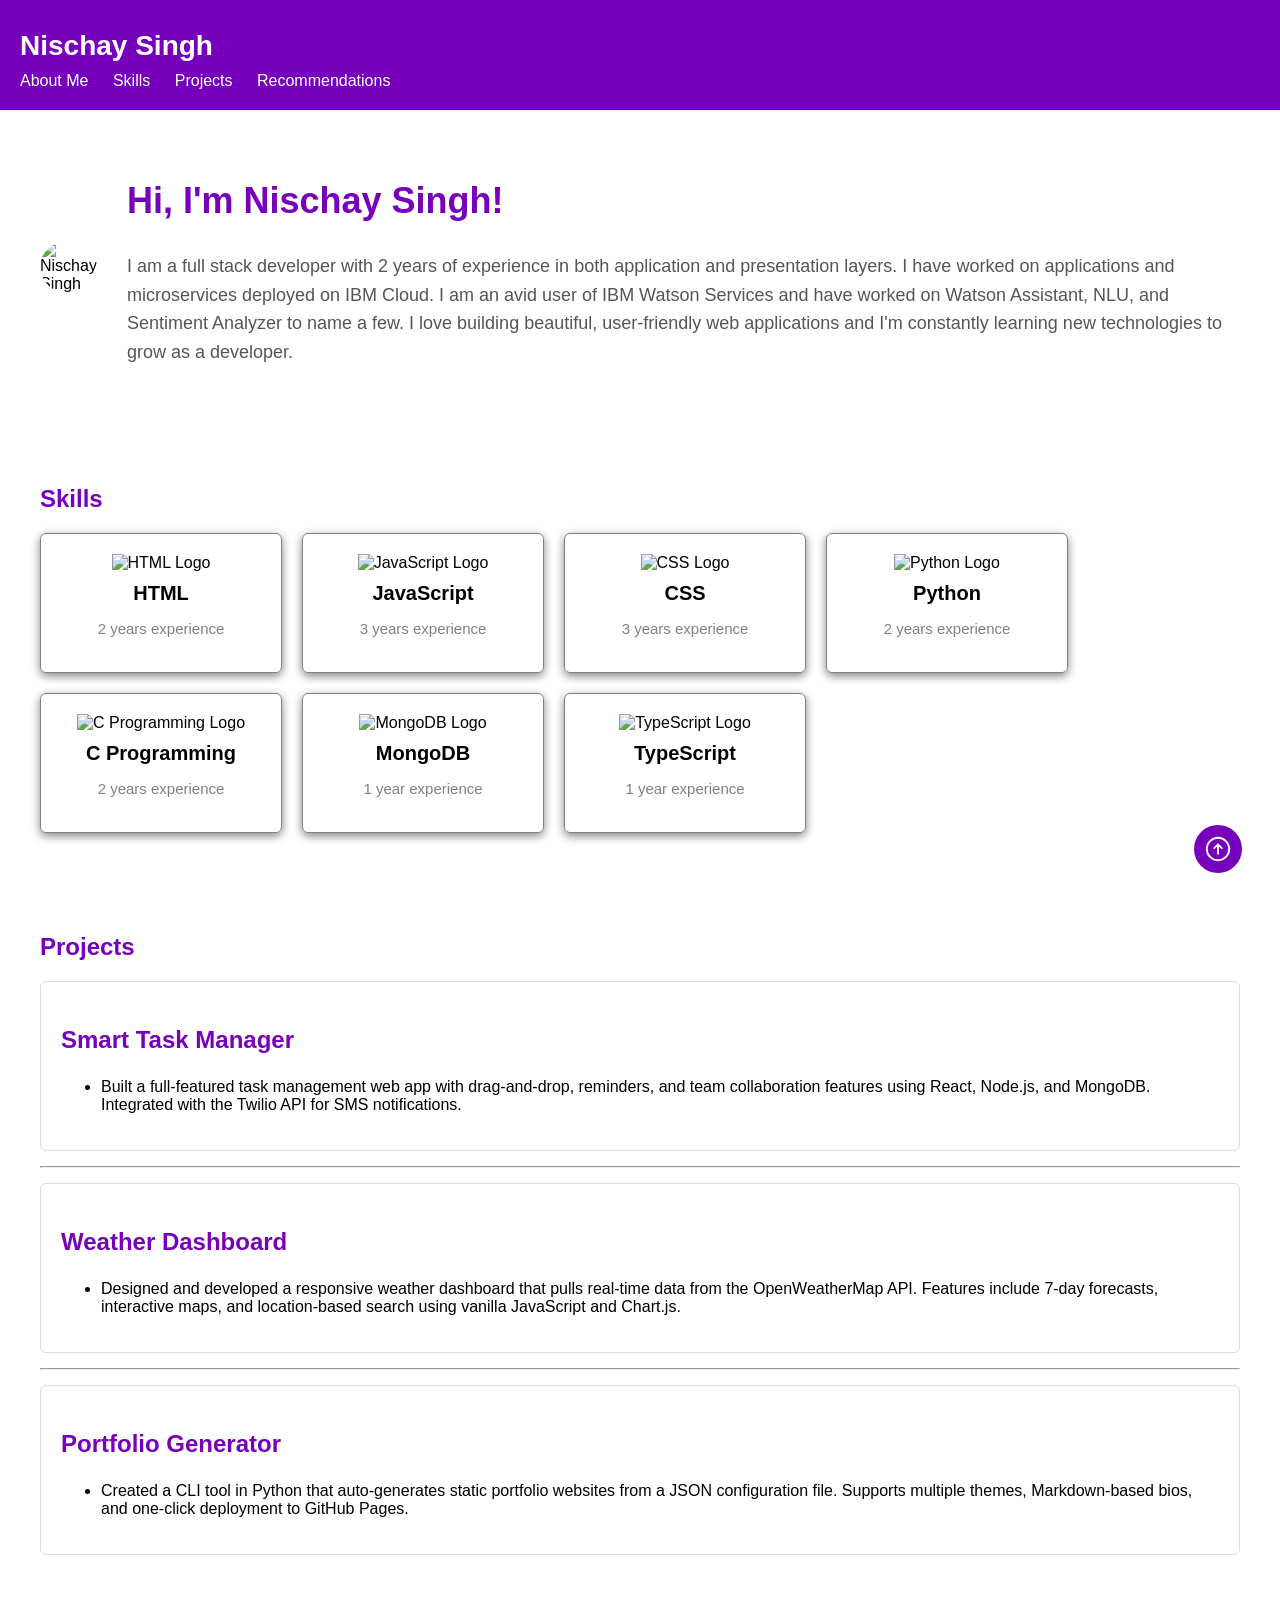
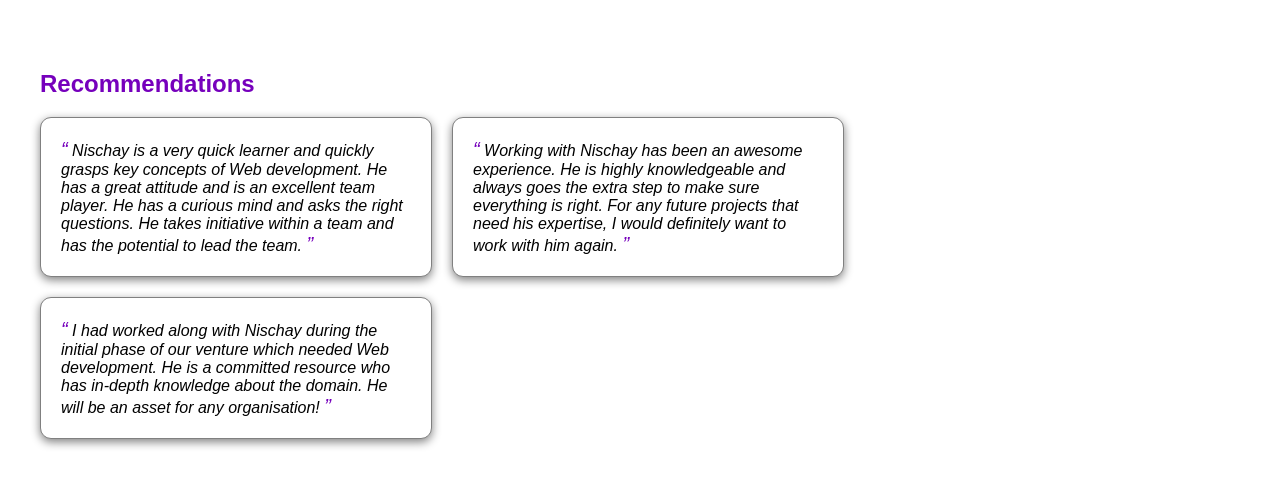
==== commit 17179770: "Update index.html" ====
--- a/index.html
+++ b/index.html
@@ -1,467 +1,163 @@
 <!DOCTYPE html>
 <html>
 <head>
-    <title>My Portfolio - Nischay Singh</title>
-    <style>
-        body {
-            font-family: Arial, sans-serif;
-            margin: 0;
-            padding: 0;
-            background-color: #ffffff;
-            color: #333;
-        }
+<title>Nischay Singh Portfolio</title>
+<style>
+body { font-family: Arial, sans-serif; margin: 0; padding: 0; }
 
-        /* Navigation Bar */
-        .topnav {
-            background-color: #7600bc;
-            overflow: hidden;
-            padding: 10px 0;
-        }
+.topnav { background-color: #7600bc; padding: 20px; }
+.topnav .profile_name { color: white; font-size: 28px; font-weight: bold; padding: 10px 0; }
+.topnav .profile_name h1 { color: white; font-size: 28px; margin: 0; }
+.topnav a { color: white; margin-right: 20px; text-decoration: none; font-size: 16px; }
+.topnav a:hover { color: yellow; }
 
-        .topnav a {
-            float: right;
-            color: #f2f2f2;
-            text-align: center;
-            padding: 14px 16px;
-            text-decoration: none;
-            font-size: 17px;
-        }
+#about-me { padding: 40px; display: flex; align-items: center; }
+#about-me img.profile_image { width: 250px; height: 250px; border-radius: 50%; margin-right: 30px; }
+#about-me h1 { color: #7600bc; font-size: 36px; }
+#about-me p { font-size: 18px; line-height: 1.6; color: #555; }
 
-        .topnav a:hover {
-            background-color: #ddd;
-            color: black;
-        }
+.skills, .projects, .recommendations { padding: 40px; }
+.skills h2, .projects h2, .recommendations h2 { color: #7600bc; }
+.all_skills { display: flex; flex-wrap: wrap; gap: 20px; }
+.skill { border: 1px solid gray; border-radius: 6px; padding: 20px; width: 200px; text-align: center; box-shadow: 0 3px 10px gray; }
+.skill img { height: 50px; }
+.skill h6 { font-size: 20px; margin: 10px 0; }
+.skill p { font-size: 15px; color: gray; }
 
-        .topnav a.active {
-            background-color: #04AA6D;
-            color: white;
-        }
+#projects .projects-container { margin-top: 20px; }
+.project-card { margin: 15px 0; padding: 20px; border: 1px solid #ddd; border-radius: 6px; }
+.project-card h3 { color: #7600bc; font-size: 24px; }
+.project-card li { font-size: 16px; }
 
-        /* Profile name section */
-        .profile_name {
-            padding: 20px;
-            font-size: 24px;
-            font-weight: bold;
-            color: white;
-        }
+.all_recommendations { display: flex; flex-wrap: wrap; gap: 20px; }
+.recommendation { font-style: italic; width: 350px; padding: 20px; background: #fff; border: 1px solid gray; border-radius: 11px; box-shadow: 0 3px 10px gray; font-size: 16px; }
+.recommendation span { color: #7600bc; font-size: 20px; }
 
-        /* About Me */
-        .about-me {
-            display: flex;
-            align-items: center;
-            padding: 40px;
-        }
-
-        .about-me img {
-            width: 300px;
-            height: 300px;
-            border-radius: 50%;
-            margin-right: 40px;
-        }
-
-        .about-me h1 {
-            color: #7600bc;
-            font-size: 36px;
-        }
-
-        .about-me p {
-            font-size: 18px;
-            line-height: 1.6;
-            color: #555;
-        }
-
-        /* Skills */
-        .skills {
-            padding: 40px;
-        }
-
-        .skills h2 {
-            color: #7600bc;
-            font-size: 32px;
-        }
-
-        .all_skills {
-            display: flex;
-            flex-wrap: wrap;
-            gap: 20px;
-        }
-
-        .skill {
-            border: 1px solid gray;
-            border-radius: 6px;
-            text-align: center;
-            padding: 20px;
-            width: 200px;
-            box-shadow: 0 3px 10px gray;
-        }
-
-        .skill img {
-            height: 50px;
-        }
-
-        .skill h6 {
-            font-size: 20px;
-            margin: 10px 0 5px 0;
-            font-weight: bold;
-        }
-
-        .skill p {
-            font-size: 15px;
-            color: gray;
-            margin: 5px 0;
-        }
-
-        /* Projects */
-        .projects {
-            padding: 40px;
-        }
-
-        .projects h2 {
-            color: #7600bc;
-            font-size: 32px;
-        }
-
-        .projects-container {
-            margin-top: 30px;
-        }
-
-        .project-card {
-            margin: 15px 0;
-            padding: 20px;
-            border: 1px solid #ddd;
-            border-radius: 6px;
-        }
-
-        .project-card h3 {
-            font-size: 25px;
-            color: #7600bc;
-        }
-
-        .project-card li {
-            font-size: 18px;
-            color: #555;
-        }
-
-        /* Recommendations */
-        .recommendations {
-            padding: 40px;
-        }
-
-        .recommendations h2 {
-            color: #7600bc;
-            font-size: 32px;
-        }
-
-        .all_recommendations {
-            display: flex;
-            flex-wrap: wrap;
-            gap: 20px;
-        }
-
-        .recommendation {
-            font-style: italic;
-            text-align: left;
-            width: 350px;
-            padding: 20px;
-            background-color: #fff;
-            border-radius: 11px;
-            box-shadow: 0 3px 10px gray;
-            border: 1px solid gray;
-            font-size: 18px;
-        }
-
-        .recommendation span {
-            color: #7600bc;
-            font-size: 20px;
-        }
-
-        /* Recommendation Form */
-        .flex_center {
-            display: flex;
-            align-items: center;
-            justify-content: center;
-            padding: 40px;
-        }
-
-        fieldset {
-            display: flex;
-            align-content: center;
-            justify-content: center;
-            padding: 25px;
-            border: thin solid white;
-            width: 50%;
-        }
-
-        input, textarea {
-            font-family: Arial, sans-serif;
-            margin: 10px;
-            width: 100%;
-            padding: 8px;
-        }
-
-        .introduction {
-            font-size: 24px;
-            color: #7600bc;
-            font-weight: bold;
-        }
-
-        /* Buttons */
-        button {
-            background-color: #fff;
-            border: 1px solid #7600bc;
-            color: #7600bc;
-            display: block;
-            border-radius: 6px;
-            text-align: center;
-            margin: 20px auto;
-            padding: 10px 20px;
-            font-size: 18px;
-            cursor: pointer;
-        }
-
-        button:hover {
-            background-color: #7600bc;
-            color: #fff;
-        }
-
-        /* Scroll to Top / Home Icon */
-        .iconbutton {
-            width: 48px;
-            height: 48px;
-            border-radius: 100%;
-            background-color: #7600bc;
-            display: flex;
-            align-items: center;
-            justify-content: center;
-            position: fixed;
-            right: 3%;
-            bottom: 3%;
-            cursor: pointer;
-        }
-
-        .iconbutton a {
-            color: white;
-            text-decoration: none;
-        }
-
-        /* Form Pop-up */
-        .popup {
-            width: 400px;
-            background-color: #e8bcf0;
-            border-radius: 3mm;
-            top: 50%;
-            left: 50%;
-            transform: translate(-50%, -50%);
-            text-align: center;
-            position: fixed;
-            visibility: hidden;
-            padding: 30px;
-        }
-
-        .popup img {
-            padding-top: 20px;
-        }
-
-        .popup button {
-            background-color: #fff;
-            border: 1px solid #7600bc;
-            color: #7600bc;
-            display: block;
-            border-radius: 6px;
-            text-align: center;
-            margin: 20px auto;
-            padding: 10px 20px;
-            font-size: 18px;
-        }
-
-        .popup button:hover {
-            background-color: #fff;
-            border: 2px solid #7600bc;
-            color: #7600bc;
-            font-weight: bolder;
-            cursor: pointer;
-        }
-    </style>
+.iconbutton { width: 48px; height: 48px; border-radius: 100%; background-color: #7600bc; display: flex; align-items: center; justify-content: center; position: fixed; right: 3%; bottom: 3%; cursor: pointer; }
+.iconbutton a { display: flex; }
+</style>
 </head>
 <body>
 
-    <!-- Navigation Bar -->
-    <div class="topnav">
-        <div class="profile_name">
-            <h1 style="color:white; margin:0; font-size:28px;">Nischay Singh</h1>
-        </div>
-        <a class="active" href="#home">Home</a>
-        <a href="#about-me">About Me</a>
-        <a href="#skills">Skills</a>
-        <a href="#projects">Projects</a>
-        <a href="#recommendations">Recommendations</a>
-    </div>
+<!-- Navigation Bar -->
+<div class="topnav">
+<div class="profile_name"><h1>Nischay Singh</h1></div>
+<a href="#about-me">About Me</a>
+<a href="#skills">Skills</a>
+<a href="#projects">Projects</a>
+<a href="#recommendations">Recommendations</a>
+</div>
 
-    <!-- Home / Profile Section -->
-    <section id="home" class="about-me">
-        <div>
-            <h1>
-                Hi, I'm <span style="color:#7600bc;">Nischay Singh</span>!
-            </h1>
-            <p style="font-size:18px;">
-                Email: <a href="mailto:nischaysingh24cs@rnsit.ac.in">nischaysingh24cs@rnsit.ac.in</a><br>
-                Phone: +91 9000000000
-            </p>
-        </div>
-    </section>
+<!-- About Me -->
+<section id="about-me">
+<div>
+<img src="https://api.dicebear.com/7.x/avataaars/svg?seed=NischaySingh" class="profile_image" alt="Nischay Singh"/>
+</div>
+<div>
+<h1>Hi, I'm Nischay Singh!</h1>
+<p>I am a full stack developer with 2 years of experience in both application and presentation layers. I have worked on applications and microservices deployed on IBM Cloud. I am an avid user of IBM Watson Services and have worked on Watson Assistant, NLU, and Sentiment Analyzer to name a few. I love building beautiful, user-friendly web applications and I'm constantly learning new technologies to grow as a developer.</p>
+</div>
+</section>
 
-    <!-- About Me -->
-    <section id="about-me" class="about-me">
-        <div>
-            <img src="https://api.dicebear.com/7.x/avataaars/svg?seed=NischaySingh" class="profile_image" alt="Nischay Singh - About Me"/>
-        </div>
-        <div>
-            <h1>Hi, I'm Nischay Singh!</h1>
-            <p>I am a full stack developer with 2 years of experience in both application and presentation layers. I have worked on applications and microservices deployed on IBM Cloud. I am an avid user of IBM Watson Services and have worked on Watson Assistant, NLU, and Sentiment Analyzer to name a few. I love building beautiful, user-friendly web applications and I'm constantly learning new technologies to grow as a developer.</p>
-        </div>
-    </section>
+<!-- Skills -->
+<section id="skills" class="skills">
+<h2>Skills</h2>
+<div class="all_skills">
+<div class="skill">
+<img src="https://www.shutterstock.com/image-vector/logo-vector-html-5-low-600w-1601607721.jpg" alt="HTML Logo"/>
+<h6>HTML</h6>
+<p>2 years experience</p>
+</div>
+<div class="skill">
+<img src="https://upload.wikimedia.org/wikipedia/commons/9/99/Unofficial_JavaScript_logo_2.svg" alt="JavaScript Logo"/>
+<h6>JavaScript</h6>
+<p>3 years experience</p>
+</div>
+<div class="skill">
+<img src="https://www.shutterstock.com/image-vector/logo-vector-css-3-low-600w-1902943426.jpg" alt="CSS Logo"/>
+<h6>CSS</h6>
+<p>3 years experience</p>
+</div>
+<div class="skill">
+<img src="https://img.icons8.com/color/512/python.png" alt="Python Logo"/>
+<h6>Python</h6>
+<p>2 years experience</p>
+</div>
+<div class="skill">
+<img src="https://img.icons8.com/fluency/512/c-programming.png" alt="C Programming Logo"/>
+<h6>C Programming</h6>
+<p>2 years experience</p>
+</div>
+<div class="skill">
+<img src="https://upload.wikimedia.org/wikipedia/commons/9/93/MongoDB_Logo.svg" alt="MongoDB Logo"/>
+<h6>MongoDB</h6>
+<p>1 year experience</p>
+</div>
+<div class="skill">
+<img src="https://upload.wikimedia.org/commons/4/4c/Typescript_logo_2020.svg" alt="TypeScript Logo"/>
+<h6>TypeScript</h6>
+<p>1 year experience</p>
+</div>
+</div>
+</section>
 
-    <!-- Skills -->
-    <section id="skills" class="skills">
-        <h2>Skills</h2>
-        <div class="all_skills">
-            <div class="skill">
-                <img src="https://www.shutterstock.com/image-vector/logo-vector-html-5-low-600w-1601607721.jpg" alt="HTML Logo"/>
-                <h6>HTML</h6>
-                <p>2 years experience</p>
-            </div>
-            <div class="skill">
-                <img src="https://upload.wikimedia.org/wikipedia/commons/9/99/Unofficial_JavaScript_logo_2.svg" alt="JavaScript Logo"/>
-                <h6>JavaScript</h6>
-                <p>3 years experience</p>
-            </div>
-            <div class="skill">
-                <img src="https://www.shutterstock.com/image-vector/logo-vector-css-3-low-600w-1902943426.jpg" alt="CSS Logo"/>
-                <h6>CSS</h6>
-                <p>3 years experience</p>
-            </div>
-            <div class="skill">
-                <img src="https://img.icons8.com/color/512/python.png" alt="Python Logo"/>
-                <h6>Python</h6>
-                <p>2 years experience</p>
-            </div>
-            <div class="skill">
-                <img src="https://img.icons8.com/fluency/512/c-programming.png" alt="C Programming Logo"/>
-                <h6>C Programming</h6>
-                <p>2 years experience</p>
-            </div>
-            <div class="skill">
-                <img src="https://upload.wikimedia.org/wikipedia/commons/9/93/MongoDB_Logo.svg" alt="MongoDB Logo"/>
-                <h6>MongoDB</h6>
-                <p>1 year experience</p>
-            </div>
-            <div class="skill">
-                <img src="https://upload.wikimedia.org/commons/4/4c/Typescript_logo_2020.svg" alt="TypeScript Logo"/>
-                <h6>TypeScript</h6>
-                <p>1 year experience</p>
-            </div>
-        </div>
-    </section>
+<!-- Projects -->
+<section id="projects" class="projects">
+<h2>Projects</h2>
+<div id="projects-container" class="projects-container">
+<div class="project-card">
+<h3>Smart Task Manager</h3>
+<ul>
+<li>Built a full-featured task management web app with drag-and-drop, reminders, and team collaboration features using React, Node.js, and MongoDB. Integrated with the Twilio API for SMS notifications.</li>
+</ul>
+</div>
+<hr>
+<div class="project-card">
+<h3>Weather Dashboard</h3>
+<ul>
+<li>Designed and developed a responsive weather dashboard that pulls real-time data from the OpenWeatherMap API. Features include 7-day forecasts, interactive maps, and location-based search using vanilla JavaScript and Chart.js.</li>
+</ul>
+</div>
+<hr>
+<div class="project-card">
+<h3>Portfolio Generator</h3>
+<ul>
+<li>Created a CLI tool in Python that auto-generates static portfolio websites from a JSON configuration file. Supports multiple themes, Markdown-based bios, and one-click deployment to GitHub Pages.</li>
+</ul>
+</div>
+</div>
+</section>
 
-    <!-- Projects -->
-    <section id="projects" class="projects">
-        <h2>Projects</h2>
-        <div id="projects-container" class="projects-container">
-            <div class="project-card">
-                <h3>Smart Task Manager</h3>
-                <ul>
-                    <li>Built a full-featured task management web app with drag-and-drop, reminders, and team collaboration features using React, Node.js, and MongoDB. Integrated with the Twilio API for SMS notifications.</li>
-                </ul>
-            </div>
-            <hr>
-            <div class="project-card">
-                <h3>Weather Dashboard</h3>
-                <ul>
-                    <li>Designed and developed a responsive weather dashboard that pulls real-time data from the OpenWeatherMap API. Features include 7-day forecasts, interactive maps, and location-based search using vanilla JavaScript and Chart.js.</li>
-                </ul>
-            </div>
-            <hr>
-            <div class="project-card">
-                <h3>Portfolio Generator</h3>
-                <ul>
-                    <li>Created a CLI tool in Python that auto-generates static portfolio websites from a JSON configuration file. Supports multiple themes, Markdown-based bios, and one-click deployment to GitHub Pages.</li>
-                </ul>
-            </div>
-        </div>
-    </section>
+<!-- Recommendations -->
+<section id="recommendations" class="recommendations">
+<h2>Recommendations</h2>
+<div class="all_recommendations" id="all_recommendations">
+<div class="recommendation">
+<span>&#8220;</span>
+Nischay is a very quick learner and quickly grasps key concepts of Web development. He has a great attitude and is an excellent team player. He has a curious mind and asks the right questions. He takes initiative within a team and has the potential to lead the team.
+<span>&#8221;</span>
+</div>
+<div class="recommendation">
+<span>&#8220;</span>
+Working with Nischay has been an awesome experience. He is highly knowledgeable and always goes the extra step to make sure everything is right. For any future projects that need his expertise, I would definitely want to work with him again.
+<span>&#8221;</span>
+</div>
+<div class="recommendation">
+<span>&#8220;</span>
+I had worked along with Nischay during the initial phase of our venture which needed Web development. He is a committed resource who has in-depth knowledge about the domain. He will be an asset for any organisation!
+<span>&#8221;</span>
+</div>
+</div>
+</section>
 
-    <!-- Recommendations -->
-    <section id="recommendations" class="recommendations">
-        <h2>Recommendations</h2>
-        <div class="all_recommendations" id="all_recommendations">
-            <div class="recommendation">
-                <span>&#8220;</span>
-                Nischay is a very quick learner and quickly grasps key concepts of Web development. He has a great attitude and is an excellent team player. He has a curious mind and asks the right questions. He takes initiative within a team and has the potential to lead the team.
-                <span>&#8221;</span>
-            </div>
-            <div class="recommendation">
-                <span>&#8220;</span>
-                Working with Nischay has been an awesome experience. He is highly knowledgeable and always goes the extra step to make sure everything is right. For any future projects that need his expertise, I would definitely want to work with him again.
-                <span>&#8221;</span>
-            </div>
-            <div class="recommendation">
-                <span>&#8220;</span>
-                I had worked along with Nischay during the initial phase of our venture which needed Web development. He is a committed resource who has in-depth knowledge about the domain. He will be an asset for any organisation!
-                <span>&#8221;</span>
-            </div>
-        </div>
-    </section>
+<!-- Home Icon Button -->
+<div class="iconbutton">
+<a href="#home">
+<svg xmlns="http://www.w3.org/2000/svg" fill="none" viewBox="0 0 24 24" stroke-width="1.5" stroke="white" width="30px">
+<path stroke-linecap="round" stroke-linejoin="round" d="M15 11.25l-3-3m0 0l-3 3m3-3v7.5M21 12a9 9 0 11-18 0 9 9 0 0118 0z" />
+</svg>
+</a>
+</div>
 
-    <!-- Recommendation Form -->
-    <section id="contact">
-        <div class="flex_center">
-            <fieldset>
-                <legend class="introduction">Leave a Recommendation</legend>
-                <input type="text" placeholder="Name (Optional)"> <br/>
-                <textarea id="new_recommendation" cols="500" rows="10" placeholder="Message"></textarea>
-                <div class="flex_center">
-                    <button id="recommend_btn" onclick="addRecommendation()">Submit</button>
-                </div>
-            </fieldset>
-        </div>
-    </section>
-
-    <!-- Home Icon Button -->
-    <div class="iconbutton">
-        <a href="#home">
-            <svg xmlns="http://www.w3.org/2000/svg" fill="none" viewBox="0 0 24 24" stroke-width="1.5" stroke="white" width="30px">
-                <path stroke-linecap="round" stroke-linejoin="round" d="M15 11.25l-3-3m0 0l-3 3m3-3v7.5M21 12a9 9 0 11-18 0 9 9 0 0118 0z" />
-            </svg>
-        </a>
-    </div>
-
-    <!-- Popup -->
-    <div class="popup" id="popup" class="flex_center">
-        <img src="https://cdn-icons-png.flaticon.com/512/5610/5610944.png" alt="checkmark"/>
-        <h3>Thanks for leaving a recommendation!</h3>
-        <button onclick="showPopup(false)">Ok</button>
-    </div>
-
-    <script>
-        function addRecommendation() {
-            let recommendation = document.getElementById("new_recommendation");
-            if (recommendation.value != null && recommendation.value.trim() != "") {
-                var element = document.createElement("div");
-                element.setAttribute("class", "recommendation");
-                element.innerHTML = "\<span\>&#8220;\</span\>" + recommendation.value + "\<span\>&#8221;\</span\>";
-                document.getElementById("all_recommendations").appendChild(element);
-                recommendation.value = "";
-                showPopup(true);
-            }
-        }
-
-        function showPopup(bool) {
-            if (bool) {
-                document.getElementById('popup').style.visibility = 'visible';
-            } else {
-                document.getElementById('popup').style.visibility = 'hidden';
-            }
-        }
-    </script>
 </body>
 </html>
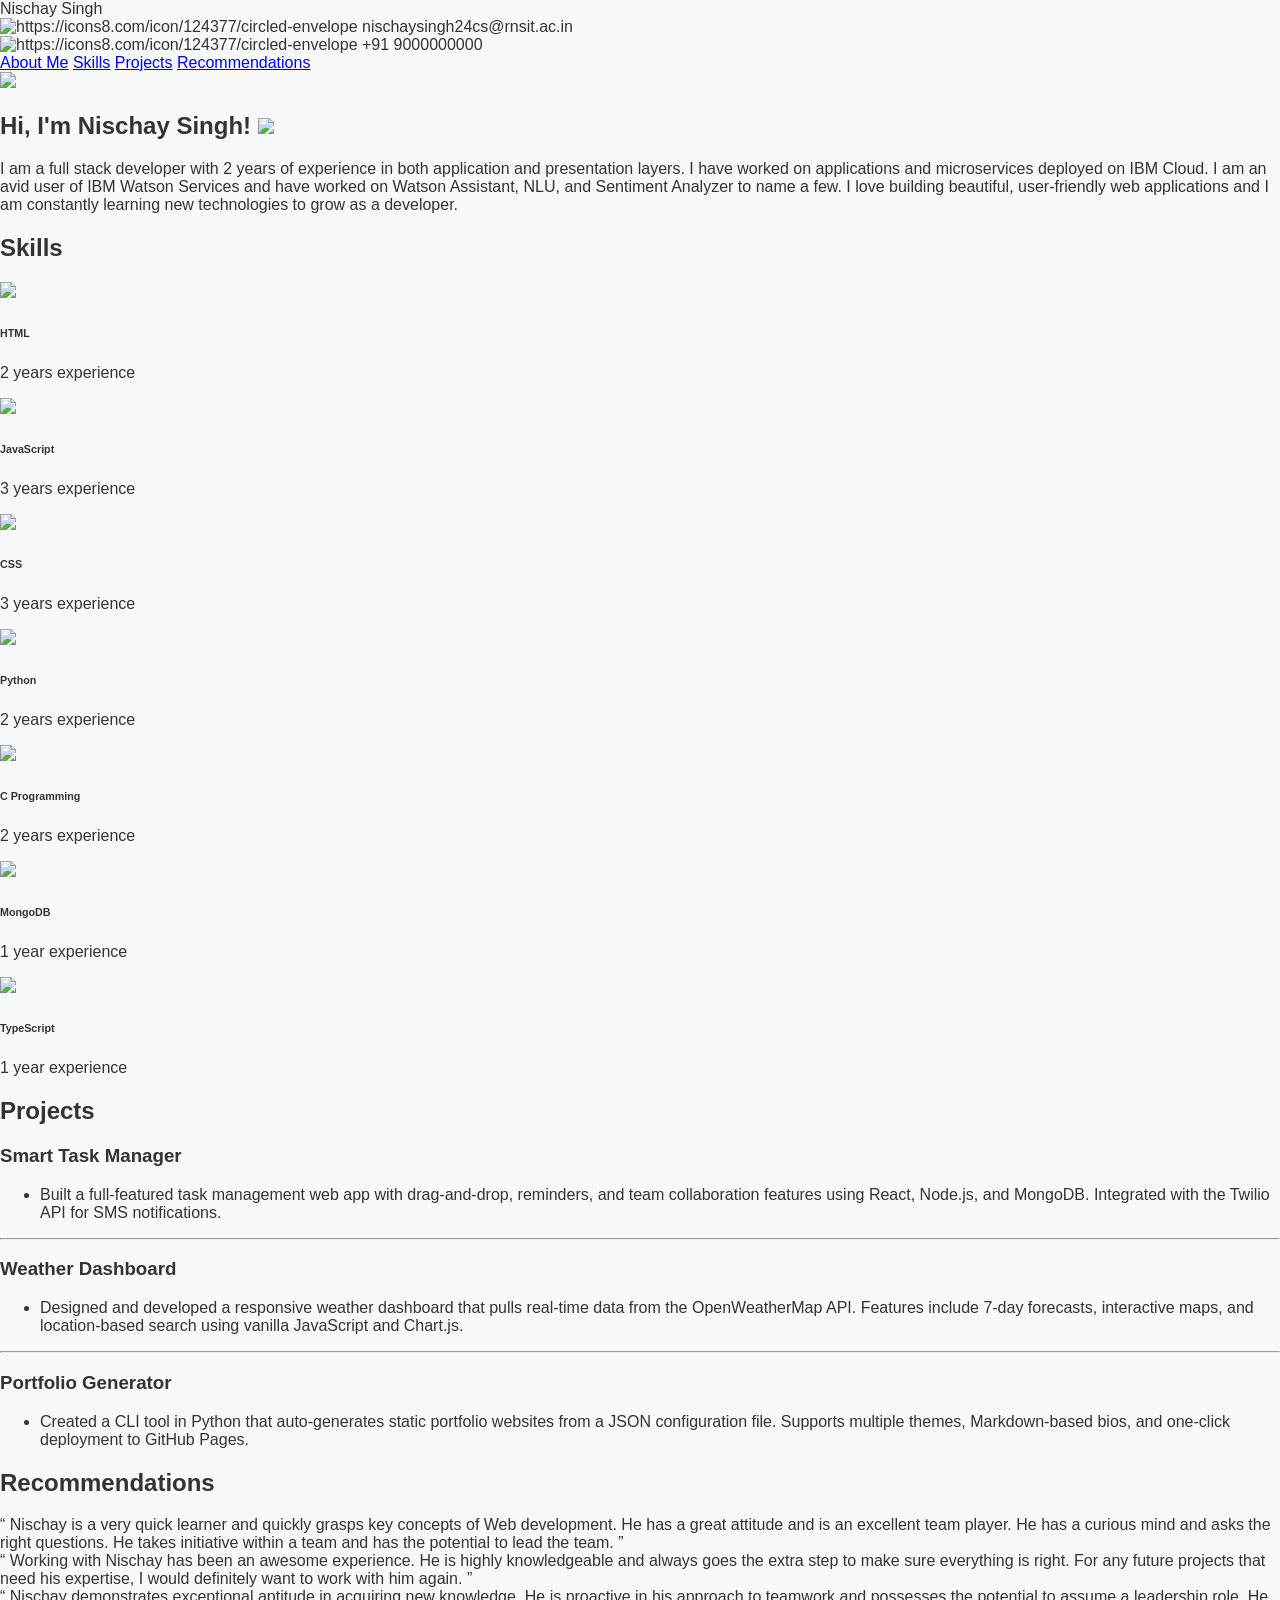
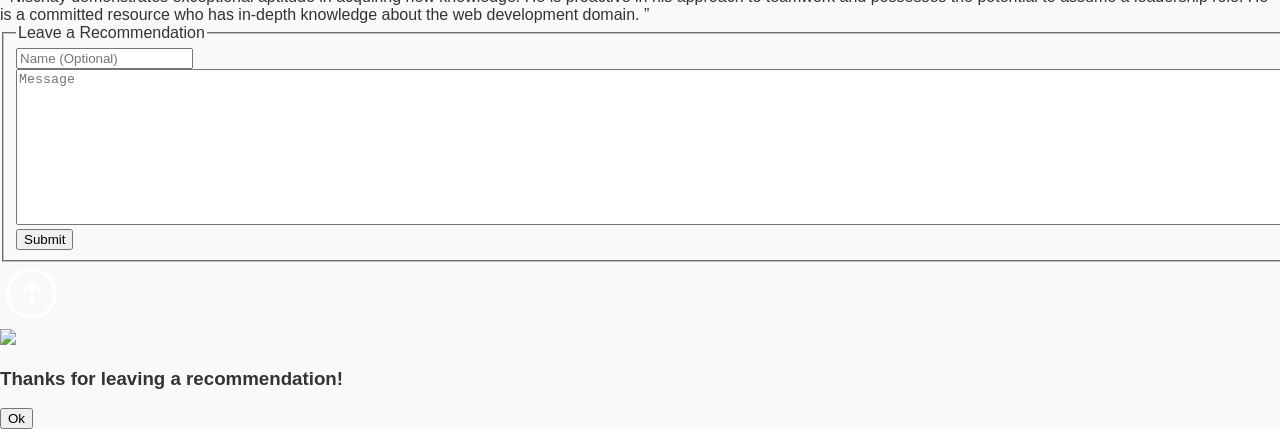
==== commit 7d683402: "Refactor index.html for portfolio structure and content Updated the portfolio title, added navigatio" ====
--- a/index.html
+++ b/index.html
@@ -1,163 +1,192 @@
 <!DOCTYPE html>
 <html>
-<head>
-<title>Nischay Singh Portfolio</title>
-<style>
-body { font-family: Arial, sans-serif; margin: 0; padding: 0; }
+  <head>
+    <title>Nischay Singh - Portfolio</title>
+    <link rel="stylesheet" href="./style.css"/>
+    <script src="./script.js"></script>
+  </head>
+  <body>
+    <!-- Navigation Bar -->
+    <nav>
+      <div id="home">
+        <div class="profile_name">
+          Nischay Singh
+          <div class="contact_info">
+            <img src="html_finalprojimages/envelope.png" alt="https://icons8.com/icon/124377/circled-envelope"/>
+          nischaysingh24cs@rnsit.ac.in
+        </div>
+        <div style="clear:both;"></div>
+        <div class="contact_info">
+          <img src="html_finalprojimages/phone.png" alt="https://icons8.com/icon/124377/circled-envelope"/>
+          +91 9000000000
 
-.topnav { background-color: #7600bc; padding: 20px; }
-.topnav .profile_name { color: white; font-size: 28px; font-weight: bold; padding: 10px 0; }
-.topnav .profile_name h1 { color: white; font-size: 28px; margin: 0; }
-.topnav a { color: white; margin-right: 20px; text-decoration: none; font-size: 16px; }
-.topnav a:hover { color: yellow; }
+        </div>
+        </div>
+        <div class="topdiv">
+          <a class="topmenu" href="#about-me">About Me</a>
+          <!-- Add the links for Skills, Projects and Recommendation here -->
+          <a class="topmenu" href="#skills">Skills</a>
+          <a class="topmenu" href="#projects">Projects</a>
+          <a class="topmenu" href="#recommendations">Recommendations</a>
+        </div>
+      </div>
+    </nav>
 
-#about-me { padding: 40px; display: flex; align-items: center; }
-#about-me img.profile_image { width: 250px; height: 250px; border-radius: 50%; margin-right: 30px; }
-#about-me h1 { color: #7600bc; font-size: 36px; }
-#about-me p { font-size: 18px; line-height: 1.6; color: #555; }
+    <!-- About Me -->
+    <section id="about-me" class="container">
+      <div>
+        <img src="https://api.dicebear.com/7.x/avataaars/svg?seed=NischaySingh" class="profile_image"/>
+      </div>
 
-.skills, .projects, .recommendations { padding: 40px; }
-.skills h2, .projects h2, .recommendations h2 { color: #7600bc; }
-.all_skills { display: flex; flex-wrap: wrap; gap: 20px; }
-.skill { border: 1px solid gray; border-radius: 6px; padding: 20px; width: 200px; text-align: center; box-shadow: 0 3px 10px gray; }
-.skill img { height: 50px; }
-.skill h6 { font-size: 20px; margin: 10px 0; }
-.skill p { font-size: 15px; color: gray; }
+      <div>
+          <h1>
+            Hi, I'm Nischay Singh! <img src="https://em-content.zobj.net/source/microsoft-teams/337/waving-hand_1f44b.png" width="60px"/>
+          </h1>
+          <p>
+            I am a full stack developer with 2 years of experience in both application and presentation layers. I have worked on applications and microservices deployed on IBM Cloud. I am an avid user of IBM Watson Services and have worked on Watson Assistant, NLU, and Sentiment Analyzer to name a few. I love building beautiful, user-friendly web applications and I am constantly learning new technologies to grow as a developer.
+          </p>
+      </div>
+    </section>
 
-#projects .projects-container { margin-top: 20px; }
-.project-card { margin: 15px 0; padding: 20px; border: 1px solid #ddd; border-radius: 6px; }
-.project-card h3 { color: #7600bc; font-size: 24px; }
-.project-card li { font-size: 16px; }
+    <!-- Skills -->
+    <section id="skills">
+      <h2>Skills</h2>
+      <div style="clear:both;"></div>
 
-.all_recommendations { display: flex; flex-wrap: wrap; gap: 20px; }
-.recommendation { font-style: italic; width: 350px; padding: 20px; background: #fff; border: 1px solid gray; border-radius: 11px; box-shadow: 0 3px 10px gray; font-size: 16px; }
-.recommendation span { color: #7600bc; font-size: 20px; }
+      <div class="all_skills">
+        <div class="skill">
+          <img src="html_finalprojimages/html5.png"/>
+          <h6>HTML</h6>
+          <p>2 years experience</p>
+        </div>
 
-.iconbutton { width: 48px; height: 48px; border-radius: 100%; background-color: #7600bc; display: flex; align-items: center; justify-content: center; position: fixed; right: 3%; bottom: 3%; cursor: pointer; }
-.iconbutton a { display: flex; }
-</style>
-</head>
-<body>
+        <div class="skill">
+          <img src="html_finalprojimages/js.jpeg"/>
+          <h6>JavaScript</h6>
+          <p>3 years experience</p>
+        </div>
 
-<!-- Navigation Bar -->
-<div class="topnav">
-<div class="profile_name"><h1>Nischay Singh</h1></div>
-<a href="#about-me">About Me</a>
-<a href="#skills">Skills</a>
-<a href="#projects">Projects</a>
-<a href="#recommendations">Recommendations</a>
-</div>
+        <!-- Add more skills here -->
+        <div class="skill">
+            <img src="html_finalprojimages/CSS3.png"/>
+            <h6>CSS</h6>
+            <p>3 years experience</p>
+        </div>
 
-<!-- About Me -->
-<section id="about-me">
-<div>
-<img src="https://api.dicebear.com/7.x/avataaars/svg?seed=NischaySingh" class="profile_image" alt="Nischay Singh"/>
-</div>
-<div>
-<h1>Hi, I'm Nischay Singh!</h1>
-<p>I am a full stack developer with 2 years of experience in both application and presentation layers. I have worked on applications and microservices deployed on IBM Cloud. I am an avid user of IBM Watson Services and have worked on Watson Assistant, NLU, and Sentiment Analyzer to name a few. I love building beautiful, user-friendly web applications and I'm constantly learning new technologies to grow as a developer.</p>
-</div>
-</section>
+        <div class="skill">
+            <img src="https://cdn-icons-png.flaticon.com/128/3098/3098090.png"/>
+            <h6>Python</h6>
+            <p>2 years experience</p>
+        </div>
 
-<!-- Skills -->
-<section id="skills" class="skills">
-<h2>Skills</h2>
-<div class="all_skills">
-<div class="skill">
-<img src="https://www.shutterstock.com/image-vector/logo-vector-html-5-low-600w-1601607721.jpg" alt="HTML Logo"/>
-<h6>HTML</h6>
-<p>2 years experience</p>
-</div>
-<div class="skill">
-<img src="https://upload.wikimedia.org/wikipedia/commons/9/99/Unofficial_JavaScript_logo_2.svg" alt="JavaScript Logo"/>
-<h6>JavaScript</h6>
-<p>3 years experience</p>
-</div>
-<div class="skill">
-<img src="https://www.shutterstock.com/image-vector/logo-vector-css-3-low-600w-1902943426.jpg" alt="CSS Logo"/>
-<h6>CSS</h6>
-<p>3 years experience</p>
-</div>
-<div class="skill">
-<img src="https://img.icons8.com/color/512/python.png" alt="Python Logo"/>
-<h6>Python</h6>
-<p>2 years experience</p>
-</div>
-<div class="skill">
-<img src="https://img.icons8.com/fluency/512/c-programming.png" alt="C Programming Logo"/>
-<h6>C Programming</h6>
-<p>2 years experience</p>
-</div>
-<div class="skill">
-<img src="https://upload.wikimedia.org/wikipedia/commons/9/93/MongoDB_Logo.svg" alt="MongoDB Logo"/>
-<h6>MongoDB</h6>
-<p>1 year experience</p>
-</div>
-<div class="skill">
-<img src="https://upload.wikimedia.org/commons/4/4c/Typescript_logo_2020.svg" alt="TypeScript Logo"/>
-<h6>TypeScript</h6>
-<p>1 year experience</p>
-</div>
-</div>
-</section>
+        <div class="skill">
+            <img src="https://img.icons8.com/fluency/512/c-programming.png"/>
+            <h6>C Programming</h6>
+            <p>2 years experience</p>
+        </div>
 
-<!-- Projects -->
-<section id="projects" class="projects">
-<h2>Projects</h2>
-<div id="projects-container" class="projects-container">
-<div class="project-card">
-<h3>Smart Task Manager</h3>
-<ul>
-<li>Built a full-featured task management web app with drag-and-drop, reminders, and team collaboration features using React, Node.js, and MongoDB. Integrated with the Twilio API for SMS notifications.</li>
-</ul>
-</div>
-<hr>
-<div class="project-card">
-<h3>Weather Dashboard</h3>
-<ul>
-<li>Designed and developed a responsive weather dashboard that pulls real-time data from the OpenWeatherMap API. Features include 7-day forecasts, interactive maps, and location-based search using vanilla JavaScript and Chart.js.</li>
-</ul>
-</div>
-<hr>
-<div class="project-card">
-<h3>Portfolio Generator</h3>
-<ul>
-<li>Created a CLI tool in Python that auto-generates static portfolio websites from a JSON configuration file. Supports multiple themes, Markdown-based bios, and one-click deployment to GitHub Pages.</li>
-</ul>
-</div>
-</div>
-</section>
+        <div class="skill">
+            <img src="https://upload.wikimedia.org/wikipedia/commons/9/93/MongoDB_Logo.svg"/>
+            <h6>MongoDB</h6>
+            <p>1 year experience</p>
+        </div>
 
-<!-- Recommendations -->
-<section id="recommendations" class="recommendations">
-<h2>Recommendations</h2>
-<div class="all_recommendations" id="all_recommendations">
-<div class="recommendation">
-<span>&#8220;</span>
-Nischay is a very quick learner and quickly grasps key concepts of Web development. He has a great attitude and is an excellent team player. He has a curious mind and asks the right questions. He takes initiative within a team and has the potential to lead the team.
-<span>&#8221;</span>
-</div>
-<div class="recommendation">
-<span>&#8220;</span>
-Working with Nischay has been an awesome experience. He is highly knowledgeable and always goes the extra step to make sure everything is right. For any future projects that need his expertise, I would definitely want to work with him again.
-<span>&#8221;</span>
-</div>
-<div class="recommendation">
-<span>&#8220;</span>
-I had worked along with Nischay during the initial phase of our venture which needed Web development. He is a committed resource who has in-depth knowledge about the domain. He will be an asset for any organisation!
-<span>&#8221;</span>
-</div>
-</div>
-</section>
+        <div class="skill">
+            <img src="https://upload.wikimedia.org/commons/4/4c/Typescript_logo_2020.svg"/>
+            <h6>TypeScript</h6>
+            <p>1 year experience</p>
+        </div>
 
-<!-- Home Icon Button -->
-<div class="iconbutton">
-<a href="#home">
-<svg xmlns="http://www.w3.org/2000/svg" fill="none" viewBox="0 0 24 24" stroke-width="1.5" stroke="white" width="30px">
-<path stroke-linecap="round" stroke-linejoin="round" d="M15 11.25l-3-3m0 0l-3 3m3-3v7.5M21 12a9 9 0 11-18 0 9 9 0 0118 0z" />
-</svg>
-</a>
-</div>
+      </div>
+    </section>
 
-</body>
+    <!-- Projects -->
+    <section class="projects" id="projects">
+      <h2>
+        Projects
+      </h2>
+      <div style="clear:both;"></div>
+
+        <div id="projects-container" class="projects-container">
+          <div class="project-card">
+            <h3>Smart Task Manager</h3>
+            <ul>
+              <li>Built a full-featured task management web app with drag-and-drop, reminders, and team collaboration features using React, Node.js, and MongoDB. Integrated with the Twilio API for SMS notifications.</li>
+            </ul>
+          </div>
+          <hr>
+          <div class="project-card">
+            <h3>Weather Dashboard</h3>
+            <ul>
+              <li>Designed and developed a responsive weather dashboard that pulls real-time data from the OpenWeatherMap API. Features include 7-day forecasts, interactive maps, and location-based search using vanilla JavaScript and Chart.js.</li>
+            </ul>
+          </div>
+          <hr>
+          <div class="project-card">
+            <h3>Portfolio Generator</h3>
+            <ul>
+              <li>Created a CLI tool in Python that auto-generates static portfolio websites from a JSON configuration file. Supports multiple themes, Markdown-based bios, and one-click deployment to GitHub Pages.</li>
+            </ul>
+          </div>
+    </div>
+    </section>
+    <div style="clear:both;"></div>
+
+    <!-- Recommendations -->
+    <section id="recommendations">
+      <h2>Recommendations</h2>
+      <div style="clear:both;"></div>
+      <div class="all_recommendations" id="all_recommendations">
+        <div class="recommendation">
+          <span>&#8220;</span>
+          Nischay is a very quick learner and quickly grasps key concepts of Web development.
+          He has a great attitude and is an excellent team player.
+          He has a curious mind and asks the right questions.
+          He takes initiative within a team and has the potential to lead the team.
+          <span>&#8221;</span>
+        </div>
+        <div class="recommendation">
+          <span>&#8220;</span>
+          Working with Nischay has been an awesome experience.
+          He is highly knowledgeable and always goes the extra step to make sure everything is right.
+          For any future projects that need his expertise, I would definitely want to work with him again.
+          <span>&#8221;</span>
+        </div>
+        <div class="recommendation">
+            <span>&#8220;</span>
+            Nischay demonstrates exceptional aptitude in acquiring new knowledge. He is proactive in his approach to teamwork and possesses the potential to assume a leadership role. He is a committed resource who has in-depth knowledge about the web development domain.
+            <span>&#8221;</span>
+        </div>
+      </div>
+    </section>
+
+    <!-- Recommendation Form -->
+    <section id="contact">
+      <div class="flex_center">
+        <fieldset>
+          <legend class="introduction">Leave a Recommendation</legend>
+          <input type="text" placeholder="Name (Optional)"> <br/>
+          <textarea id="new_recommendation" cols="500" rows="10" placeholder="Message"></textarea>
+          <div class="flex_center">
+            <button id="recommend_btn" onclick="addRecommendation()">Submit</button>
+          </div>
+        </fieldset>
+      </div>
+    </section>
+
+    <div class="iconbutton">
+      <a href="#home">
+        <!--Add the code here for the logo to appear and the icon to be actionable-->
+        <svg xmlns="http://www.w3.org/2000/svg" fill="none" viewBox="0 0 24 24" stroke-width="1.5" stroke="white" width="63px">
+            <path stroke-linecap="round" stroke-linejoin="round" d="M15 11.25l-3-3m0 0l-3 3m3-3v7.5M21 12a9 9 0 11-18 0 9 9 0 0118 0z" />
+        </svg>
+      </a>
+    </div>
+
+    <div class="popup" id="popup" class="flex_center">
+      <img src="https://img.icons8.com/windows/2x/--checkmark-yes.png"/>
+      <h3>Thanks for leaving a recommendation!</h3>
+      <button onclick="showPopup(false)">Ok</button>
+    </div>
+  </body>
 </html>
--- a/style.css
+++ b/style.css
@@ -0,0 +1,82 @@
+/* ==========================================================================
+   Portfolio Stylesheet
+   ========================================================================== */
+
+/* --- Base & Typography --- */
+body {
+    font-family: 'Segoe UI', Tahoma, Geneva, Verdana, sans-serif;
+    background-color: #f8f9fa;
+    color: #333;
+    margin: 0;
+    padding: 0;
+}
+
+/* --- Name / Branding Styling --- */
+.portfolio-name {
+    font-size: 2.5rem;
+    font-weight: 700;
+    color: #1a1a1a;
+    letter-spacing: -0.5px;
+    text-transform: uppercase;
+    margin-bottom: 0.5rem;
+    transition: color 0.3s ease;
+}
+
+.portfolio-name:hover {
+    color: #0076ce; /* Subtle color shift on hover */
+}
+
+/* --- Section & Navigation Hover Effects --- */
+/* Applies to: About, Project Details, Skills, and Recommendations 
+   This creates a sleek, modern underline slide-in effect.
+*/
+.nav-link, .section-title {
+    position: relative;
+    font-size: 1.1rem;
+    font-weight: 600;
+    color: #4a4a4a;
+    text-decoration: none;
+    padding: 5px 0;
+    display: inline-block;
+    transition: color 0.3s ease;
+}
+
+/* Base state for the animated underline */
+.nav-link::after, .section-title::after {
+    content: '';
+    position: absolute;
+    width: 100%;
+    transform: scaleX(0);
+    height: 2px;
+    bottom: 0;
+    left: 0;
+    background-color: #0076ce; /* Accent color */
+    transform-origin: bottom right;
+    transition: transform 0.25s ease-out;
+}
+
+/* Hover States for About, Project Details, Skills, and Recommendations */
+.nav-link:hover, .section-title:hover {
+    color: #0076ce;
+}
+
+/* Trigger the underline to slide out from the left */
+.nav-link:hover::after, .section-title:hover::after {
+    transform: scaleX(1);
+    transform-origin: bottom left;
+}
+
+/* --- Card Hover Effects (For Projects & Recommendations) --- */
+.card {
+    background: #ffffff;
+    border-radius: 8px;
+    padding: 20px;
+    box-shadow: 0 4px 6px rgba(0, 0, 0, 0.05);
+    transition: transform 0.3s ease, box-shadow 0.3s ease;
+}
+
+/* Dynamic lift effect when hovering over project cards or recommendations */
+.card:hover {
+    transform: translateY(-5px);
+    box-shadow: 0 12px 20px rgba(0, 0, 0, 0.1);
+}
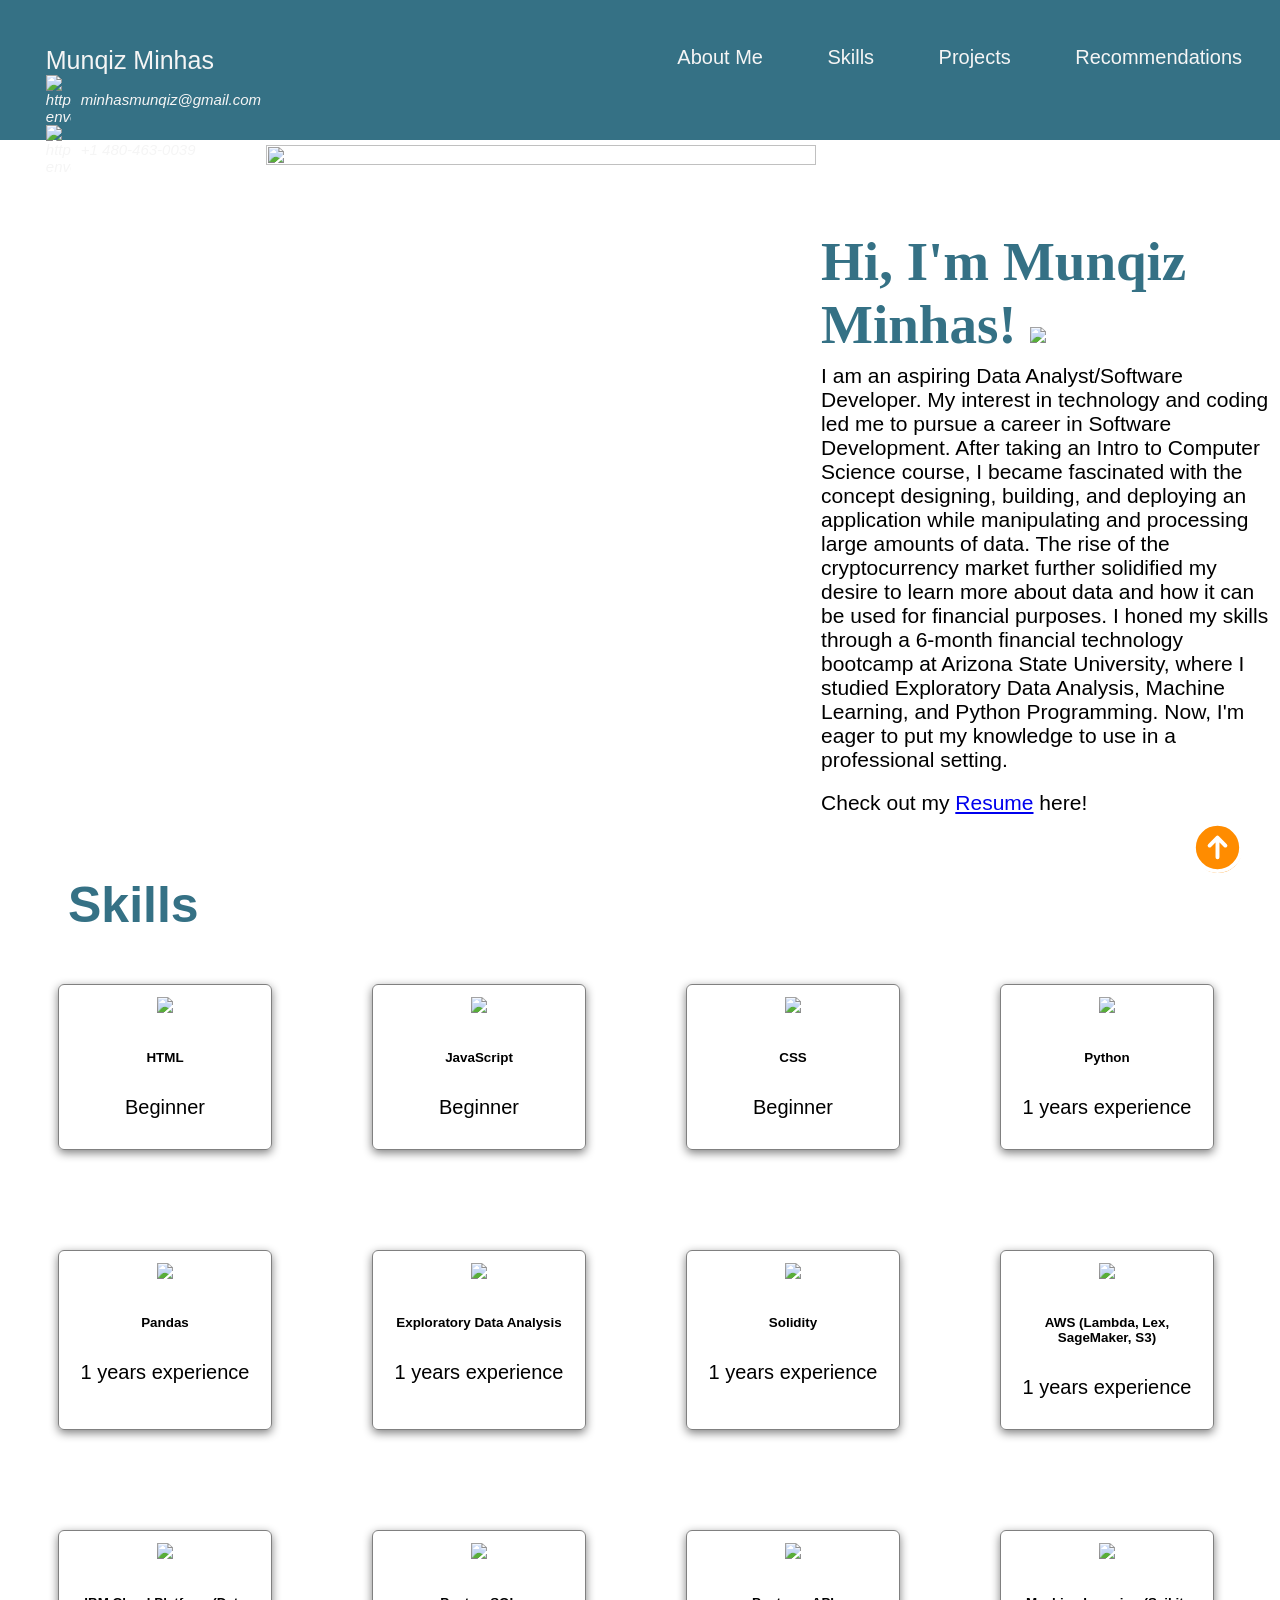
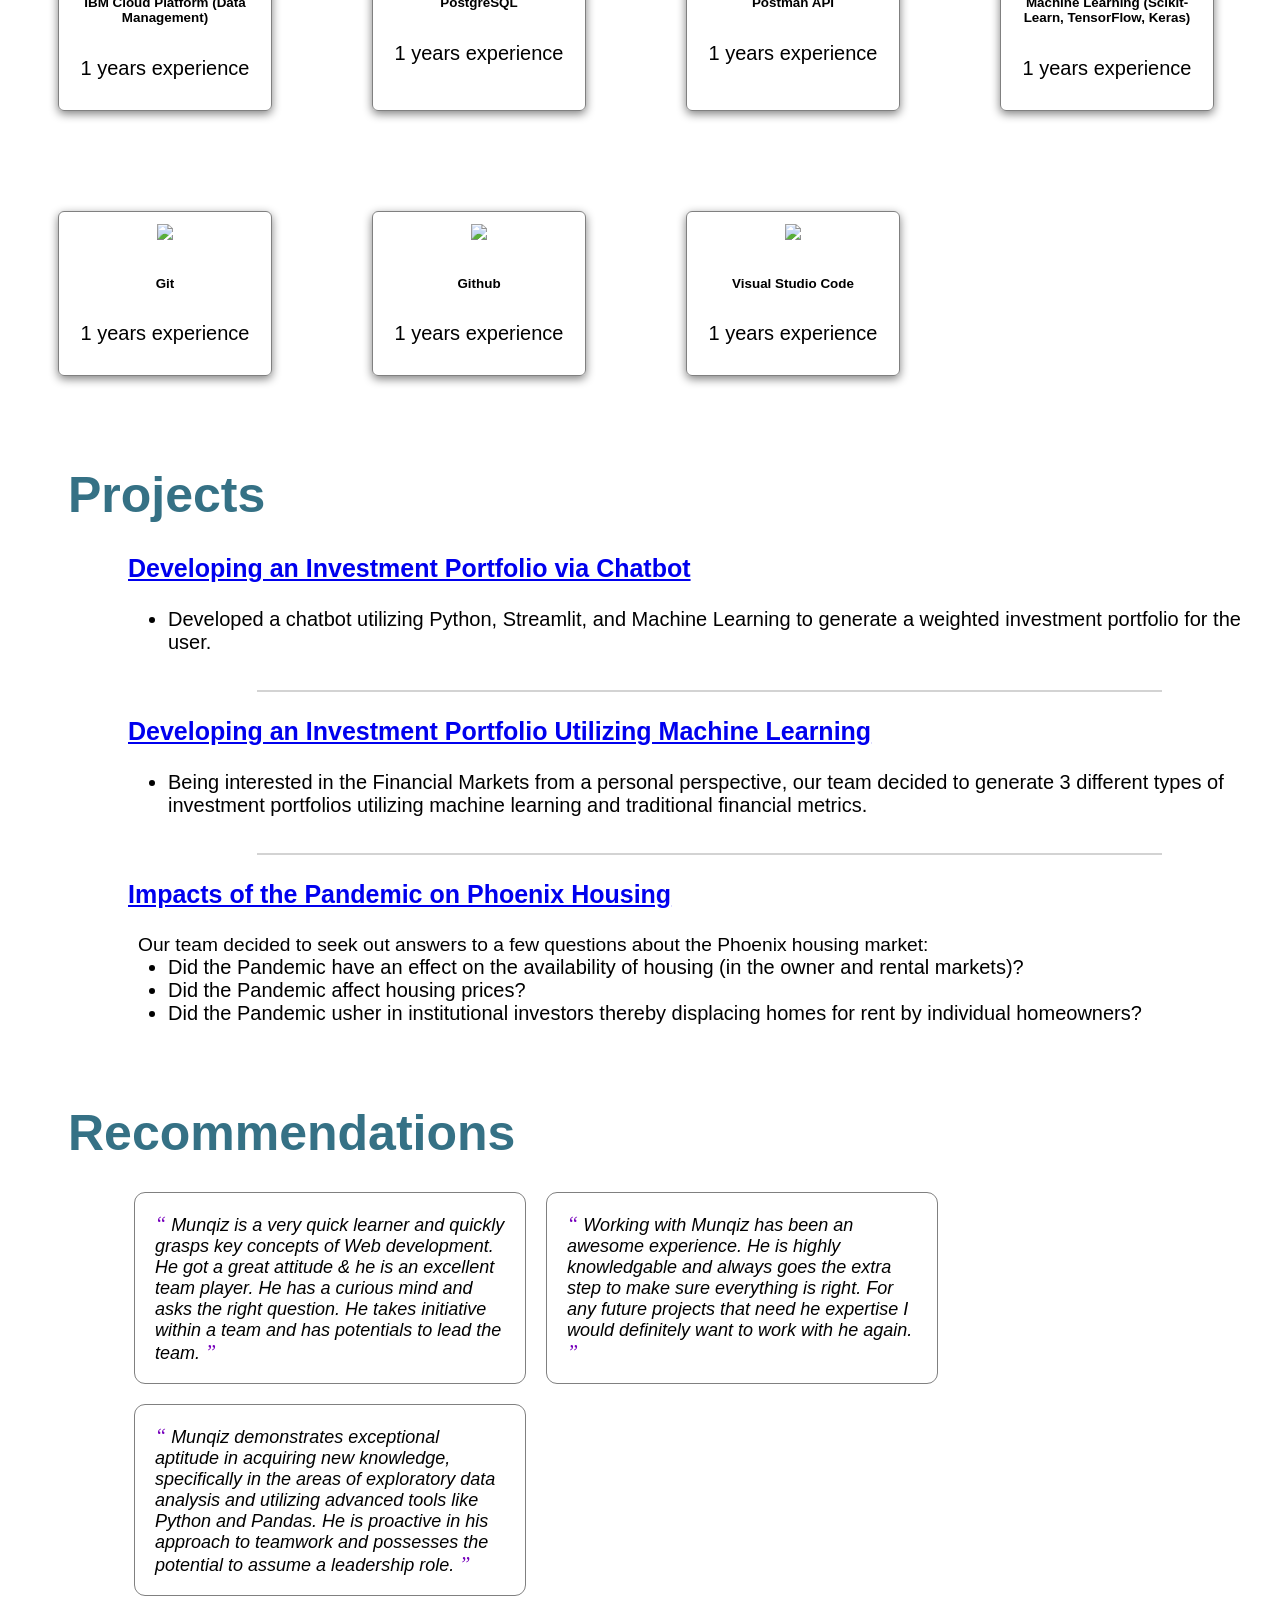
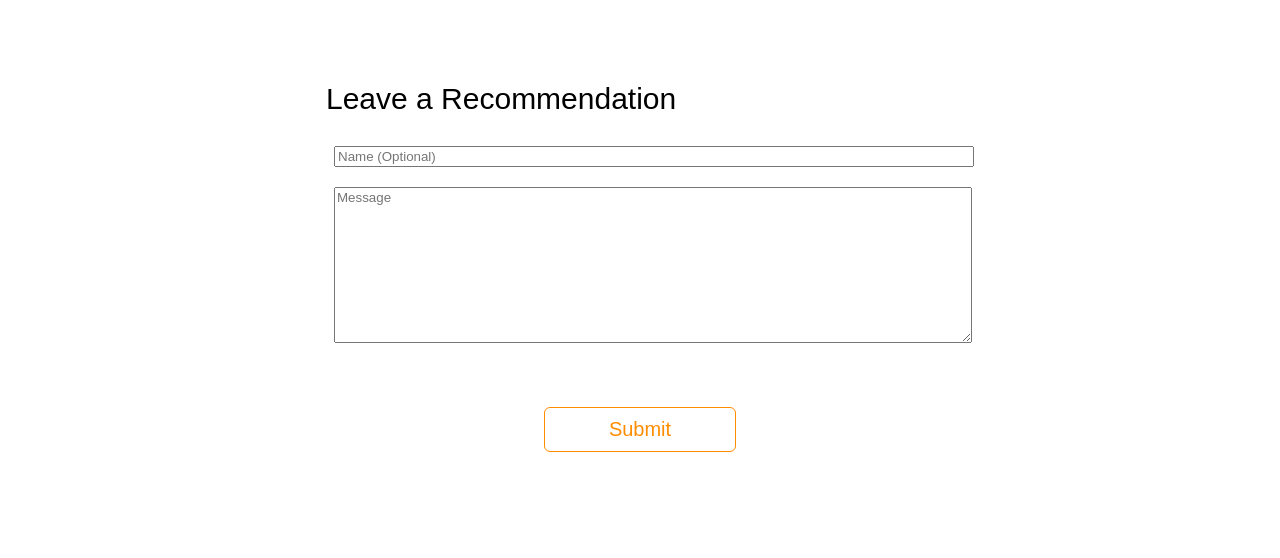
==== commit 9999fecc: "Update index.html" ====
--- a/index.html
+++ b/index.html
@@ -1,7 +1,7 @@
 <!DOCTYPE html>
 <html>
   <head>
-    <title>Nischay Singh - Portfolio</title>
+    <title>Munqiz Minhas - Portfolio</title>
     <link rel="stylesheet" href="./style.css"/>
     <script src="./script.js"></script>
   </head>
@@ -10,15 +10,15 @@
     <nav>
       <div id="home">
         <div class="profile_name">
-          Nischay Singh
+          Munqiz Minhas
           <div class="contact_info">
             <img src="html_finalprojimages/envelope.png" alt="https://icons8.com/icon/124377/circled-envelope"/>
-          nischaysingh24cs@rnsit.ac.in
+          minhasmunqiz@gmail.com
         </div>
         <div style="clear:both;"></div>
         <div class="contact_info">
           <img src="html_finalprojimages/phone.png" alt="https://icons8.com/icon/124377/circled-envelope"/>
-          +91 9000000000
+          +1 480-463-0039
 
         </div>
         </div>
@@ -29,25 +29,35 @@
           <a class="topmenu" href="#projects">Projects</a>
           <a class="topmenu" href="#recommendations">Recommendations</a>
         </div>
-      </div>
+      </div>    
     </nav>
 
     <!-- About Me -->
     <section id="about-me" class="container">
       <div>
-        <img src="https://api.dicebear.com/7.x/avataaars/svg?seed=NischaySingh" class="profile_image"/>
+        <img src="https://media3.giphy.com/media/elrFAUtV7ZOH7TSPhF/200w.webp?cid=ecf05e47q94kv40lva82veooktabh2p6lrksgyaw93my5h9i&rid=200w.webp&ct=g" class="profile_image"/>
       </div>
 
       <div>
           <h1>
-            Hi, I'm Nischay Singh! <img src="https://em-content.zobj.net/source/microsoft-teams/337/waving-hand_1f44b.png" width="60px"/>
+            Hi, I'm Munqiz Minhas! <img src="https://em-content.zobj.net/source/microsoft-teams/337/waving-hand_1f44b.png" width="60px"/>
           </h1>
           <p>
-            I am a full stack developer with 2 years of experience in both application and presentation layers. I have worked on applications and microservices deployed on IBM Cloud. I am an avid user of IBM Watson Services and have worked on Watson Assistant, NLU, and Sentiment Analyzer to name a few. I love building beautiful, user-friendly web applications and I am constantly learning new technologies to grow as a developer.
+            I am an aspiring Data Analyst/Software Developer. My interest in technology and coding led me to pursue a career in Software Development. 
+            After taking an Intro to Computer Science course, I became fascinated with the concept designing, building, and deploying an application while
+            manipulating and processing large amounts of data. The rise of the cryptocurrency market further 
+            solidified my desire to learn more about data and how it can be used for financial purposes. I honed my skills 
+            through a 6-month financial technology bootcamp at Arizona State University, where I studied Exploratory Data Analysis,
+            Machine Learning, and Python Programming. Now, I'm eager to put my knowledge to use in a professional setting.
           </p>
-      </div>
-    </section>
-
+          <br> 
+          <br> 
+          <p id='pleft'>
+            Check out my <a href="Resume.pdf" download>Resume</a> here!
+          </p>
+      </div>
+    </section>
+              
     <!-- Skills -->
     <section id="skills">
       <h2>Skills</h2>
@@ -57,49 +67,97 @@
         <div class="skill">
           <img src="html_finalprojimages/html5.png"/>
           <h6>HTML</h6>
-          <p>2 years experience</p>
-        </div>
+          <p>Beginner</p>
+        </div>  
 
         <div class="skill">
           <img src="html_finalprojimages/js.jpeg"/>
           <h6>JavaScript</h6>
-          <p>3 years experience</p>
-        </div>
+          <p>Beginner</p>
+        </div>  
 
         <!-- Add more skills here -->
         <div class="skill">
             <img src="html_finalprojimages/CSS3.png"/>
             <h6>CSS</h6>
-            <p>3 years experience</p>
+            <p>Beginner</p>
         </div>
 
         <div class="skill">
             <img src="https://cdn-icons-png.flaticon.com/128/3098/3098090.png"/>
             <h6>Python</h6>
-            <p>2 years experience</p>
-        </div>
-
-        <div class="skill">
-            <img src="https://img.icons8.com/fluency/512/c-programming.png"/>
-            <h6>C Programming</h6>
-            <p>2 years experience</p>
-        </div>
-
-        <div class="skill">
-            <img src="https://upload.wikimedia.org/wikipedia/commons/9/93/MongoDB_Logo.svg"/>
-            <h6>MongoDB</h6>
-            <p>1 year experience</p>
-        </div>
-
-        <div class="skill">
-            <img src="https://upload.wikimedia.org/commons/4/4c/Typescript_logo_2020.svg"/>
-            <h6>TypeScript</h6>
-            <p>1 year experience</p>
-        </div>
-
-      </div>
-    </section>
-
+            <p>1 years experience</p>
+        </div>
+        
+        <div class="skill">
+            <img src="https://img.icons8.com/color/2x/pandas.png"/>
+            <h6>Pandas</h6>
+            <p>1 years experience</p>
+        </div>
+
+        <div class="skill">
+          <img src="https://img.icons8.com/external-flaticons-lineal-color-flat-icons/2x/external-data-analysis-media-agency-flaticons-lineal-color-flat-icons.png"/>
+          <h6>Exploratory Data Analysis</h6>
+          <p>1 years experience</p>
+        </div>
+
+        <div class="skill">
+            <img src="https://img.icons8.com/fluency/2x/ethereum.png"/>
+            <h6>Solidity</h6>
+            <p>1 years experience</p>
+        </div>
+        
+        <div class="skill">
+            <img src="https://img.icons8.com/color/2x/amazon-web-services.png"/>
+            <h6>AWS (Lambda, Lex, SageMaker, S3)</h6>
+            <p>1 years experience</p>
+          </div>
+        
+        <div class="skill">
+            <img src="https://img.icons8.com/color/2x/ibm.png"/>
+            <h6>IBM Cloud Platform (Data Management)</h6>
+            <p>1 years experience</p>
+        </div>
+          
+        <div class="skill">
+            <img src="https://img.icons8.com/color/2x/postgreesql.png"/>
+            <h6>PostgreSQL</h6>
+            <p>1 years experience</p>
+        </div>
+
+        <div class="skill">
+          <img src="https://img.icons8.com/wired/512/postman-api.png"/>
+          <h6>Postman API</h6>
+          <p>1 years experience</p>
+        </div>
+
+        <div class="skill">
+            <img src="https://img.icons8.com/ios/2x/artificial-intelligence.png"/>
+            <h6>Machine Learning (Scikit-Learn, TensorFlow, Keras)</h6>
+            <p>1 years experience</p>
+        </div>
+
+        <div class="skill">
+            <img src="https://img.icons8.com/color/512/git.png"/>
+            <h6>Git</h6>
+            <p>1 years experience</p>
+        </div>
+
+        <div class="skill">
+            <img src="https://img.icons8.com/external-those-icons-flat-those-icons/512/external-GitHub-Logo-social-media-those-icons-flat-those-icons-2.png"/>
+            <h6>Github</h6>
+            <p>1 years experience</p>
+        </div>
+
+        <div class="skill">
+            <img src="https://img.icons8.com/color/2x/visual-studio-code-2019.png"/>
+            <h6>Visual Studio Code</h6>
+            <p>1 years experience</p>
+        </div>
+
+      </div>
+    </section>
+          
     <!-- Projects -->
     <section class="projects" id="projects">
       <h2>
@@ -109,23 +167,32 @@
 
         <div id="projects-container" class="projects-container">
           <div class="project-card">
-            <h3>Smart Task Manager</h3>
+            <h3><a href="https://github.com/Mun-Min/Project_3">Developing an Investment Portfolio via Chatbot</a></h3>
             <ul>
-              <li>Built a full-featured task management web app with drag-and-drop, reminders, and team collaboration features using React, Node.js, and MongoDB. Integrated with the Twilio API for SMS notifications.</li>
+              <li>Developed a chatbot utilizing Python, Streamlit, and Machine Learning to generate a weighted investment portfolio for the user.</li>
             </ul>
           </div>
           <hr>
           <div class="project-card">
-            <h3>Weather Dashboard</h3>
+            <h3><a href="https://github.com/Mun-Min/Project_Two">Developing an Investment Portfolio Utilizing Machine Learning</a></h3>
             <ul>
-              <li>Designed and developed a responsive weather dashboard that pulls real-time data from the OpenWeatherMap API. Features include 7-day forecasts, interactive maps, and location-based search using vanilla JavaScript and Chart.js.</li>
+              <li>Being interested in the Financial Markets from a personal perspective, our team decided to generate 3 different types of investment portfolios utilizing machine learning and traditional financial metrics.</li>
             </ul>
           </div>
           <hr>
           <div class="project-card">
-            <h3>Portfolio Generator</h3>
-            <ul>
-              <li>Created a CLI tool in Python that auto-generates static portfolio websites from a JSON configuration file. Supports multiple themes, Markdown-based bios, and one-click deployment to GitHub Pages.</li>
+            <h3><a href="https://github.com/Mun-Min/Project_One">Impacts of the Pandemic on Phoenix Housing</a></h3>
+            <ul style="font-size:120%;">
+                Our team decided to seek out answers to a few questions about the Phoenix housing market:​
+              <li>
+                Did the Pandemic have an effect on the availability of housing (in the owner and rental markets)?
+              </li>
+              <li>
+                Did the Pandemic affect housing prices?
+              </li>
+              <li>
+                Did the Pandemic usher in institutional investors thereby displacing homes for rent by individual homeowners?​
+              </li>
             </ul>
           </div>
     </div>
@@ -139,22 +206,23 @@
       <div class="all_recommendations" id="all_recommendations">
         <div class="recommendation">
           <span>&#8220;</span>
-          Nischay is a very quick learner and quickly grasps key concepts of Web development.
-          He has a great attitude and is an excellent team player.
-          He has a curious mind and asks the right questions.
-          He takes initiative within a team and has the potential to lead the team.
+          Munqiz is a very quick learner and quickly grasps key concepts of Web development. 
+          He got a great attitude & he is an excellent team player. 
+          He has a curious mind and asks the right question. 
+          He takes initiative within a team and has potentials to lead the team.
           <span>&#8221;</span>
         </div>
         <div class="recommendation">
           <span>&#8220;</span>
-          Working with Nischay has been an awesome experience.
-          He is highly knowledgeable and always goes the extra step to make sure everything is right.
-          For any future projects that need his expertise, I would definitely want to work with him again.
+          Working with Munqiz has been an awesome experience. 
+          He is highly knowledgable and always goes the extra step to make sure everything is right. 
+          For any future projects that need he expertise I would definitely want to work with he again.
           <span>&#8221;</span>
         </div>
         <div class="recommendation">
             <span>&#8220;</span>
-            Nischay demonstrates exceptional aptitude in acquiring new knowledge. He is proactive in his approach to teamwork and possesses the potential to assume a leadership role. He is a committed resource who has in-depth knowledge about the web development domain.
+            Munqiz demonstrates exceptional aptitude in acquiring new knowledge, specifically in the areas of 
+            exploratory data analysis and utilizing advanced tools like Python and Pandas. He is proactive in his approach to teamwork and possesses the potential to assume a leadership role.
             <span>&#8221;</span>
         </div>
       </div>
@@ -164,7 +232,7 @@
     <section id="contact">
       <div class="flex_center">
         <fieldset>
-          <legend class="introduction">Leave a Recommendation</legend>
+          <legend class="introduction">Leave a Recommendation</legend>          
           <input type="text" placeholder="Name (Optional)"> <br/>
           <textarea id="new_recommendation" cols="500" rows="10" placeholder="Message"></textarea>
           <div class="flex_center">
--- a/style.css
+++ b/style.css
@@ -1,82 +1,327 @@
-/* ==========================================================================
-   Portfolio Stylesheet
-   ========================================================================== */
-
-/* --- Base & Typography --- */
 body {
-    font-family: 'Segoe UI', Tahoma, Geneva, Verdana, sans-serif;
-    background-color: #f8f9fa;
-    color: #333;
-    margin: 0;
-    padding: 0;
-}
-
-/* --- Name / Branding Styling --- */
-.portfolio-name {
-    font-size: 2.5rem;
-    font-weight: 700;
-    color: #1a1a1a;
-    letter-spacing: -0.5px;
-    text-transform: uppercase;
-    margin-bottom: 0.5rem;
-    transition: color 0.3s ease;
-}
-
-.portfolio-name:hover {
-    color: #0076ce; /* Subtle color shift on hover */
-}
-
-/* --- Section & Navigation Hover Effects --- */
-/* Applies to: About, Project Details, Skills, and Recommendations 
-   This creates a sleek, modern underline slide-in effect.
-*/
-.nav-link, .section-title {
+    font-family: 'Trebuchet MS', 'Lucida Sans Unicode', 'Lucida Grande', 'Lucida Sans', Arial, sans-serif;
+  }
+  
+  /* Navigation Bar */
+  
+  #home {
+    background-color:  #357185;
+    padding-bottom: 1cm;
+    margin-left:-1cm;
+    margin-right:-1cm;
+    margin-top:-1cm;
+    padding-top: 2cm;
+    padding-bottom: 2cm;
+    height: 5mm;
+   }
+  
+  .topmenu {
+    color: whitesmoke;
+    margin: 10px;
+    padding: 20px;
+    font-size: 20px;
+    text-decoration:none;
+  }
+  
+  .topmenu:hover {
+    color: white;
+    /* Add the styles here */
+    font-weight: bolder; 
+    text-decoration: underline; 
+  }
+  
+  .topdiv {
+    float: right;
+    padding-right: 1cm;
+  }
+  
+  .profile_name {
+    float: left;
+    padding-left: 2cm;
+    /* Add the styles here */
+    color:whitesmoke;
+    font-size: 25px;
+  }
+  
+  .profile_name .contact_info {
+    font-size: 15px;
+    font-style: italic;
+    display: flex;
+    align-items: center;
+    flex-direction: row;
+  }
+  
+  .contact_info img {
+    width:25px;
+    margin-right: 10px;
+    float:left;
+  }
+  
+  /* Titles */
+  
+  h2 {
+    text-align: justify;
+    font-size: 50px;
+    text-align: center;
+    float: left;
+    color: #357185;
+    margin: 30px;
+    margin-left: 60px;
+    margin-top: 40px;
+    margin-bottom: 0px;
+  }
+  
+  .introduction {
+    text-align: justify;
+    font-size: 30px;
+    text-align: center;
+    float: left;
+    margin-top: 30px;
+    margin-bottom: 20px;
+    animation-duration: 5s;
     position: relative;
-    font-size: 1.1rem;
-    font-weight: 600;
-    color: #4a4a4a;
-    text-decoration: none;
-    padding: 5px 0;
-    display: inline-block;
-    transition: color 0.3s ease;
-}
-
-/* Base state for the animated underline */
-.nav-link::after, .section-title::after {
-    content: '';
-    position: absolute;
-    width: 100%;
-    transform: scaleX(0);
-    height: 2px;
-    bottom: 0;
-    left: 0;
-    background-color: #0076ce; /* Accent color */
-    transform-origin: bottom right;
-    transition: transform 0.25s ease-out;
-}
-
-/* Hover States for About, Project Details, Skills, and Recommendations */
-.nav-link:hover, .section-title:hover {
-    color: #0076ce;
-}
-
-/* Trigger the underline to slide out from the left */
-.nav-link:hover::after, .section-title:hover::after {
-    transform: scaleX(1);
-    transform-origin: bottom left;
-}
-
-/* --- Card Hover Effects (For Projects & Recommendations) --- */
-.card {
-    background: #ffffff;
-    border-radius: 8px;
+  }
+  
+  /* Used in the About Me sections */
+  
+  .container {
+    display: flex;
+  }
+  
+  /* About Me */
+  
+  .about-me {
+    display: flex;
+    align-items: center;
+  }
+  
+  #about-me h1 {
+    font-size: 55px;
+    font-family: times;
+    margin-top: 90px;
+    color: #357185;
+  }
+  
+  #about-me p {
+    font-size: 21px;
+    color: rgb(0, 0, 0);
+    margin-top: -1cm;
+  }
+  
+  .profile_image {
+    width: 550px;
+    height: fit-content;
+    vertical-align: middle;
+    margin: 5px;
+  }
+  
+  /* Skills */
+  
+  .all_skills {
+    display: flex;
+    flex-direction: row;
+    flex-flow: wrap;
+  }
+  
+  .skill {
+    border: 1px solid gray;
+    display: block;
+    border-radius: 6px;
+    text-align: center;
+    margin: 50px;
+    padding: 10px;
+    width: 2in;
+    font-size: 20px;
+    box-shadow: 0 3px 10px gray;
+  }
+  
+  .skill img {
+    height: 35px;
+    align-items: center;
+  }
+  
+  .skills h6 {
+    align-items: center;
+    font-size: 20px;
+    margin-block-start: 8px;
+    margin-block-end: 5px;
+    font-weight: bold;
+  } 
+  
+  .skills p {
+    align-items: center;
+    font-size: 15px;
+    color: gray;
+    margin-block-start: 5px;
+    margin-block-end: 5px;
+  } 
+  
+  .flex_center {
+    display: flex;
+    align-items: center;
+    justify-content: center;
+  }
+  
+  /* Projects */
+  
+  .projects-container {
+    margin-top: 30px;
+    margin-left: 60px;
+  }
+  
+  .projects-container hr {
+    border: 1px solid lightgray;
+    width: 75%;
+    margin-left: 5cm;
+  }
+  
+  .project-card {
+    margin: 0 15px 15px 30px;
+    padding-bottom: 5px;
+  }
+  
+  .project-card h3 {
+    font-size: 25px;
+    margin-left: 30px;
+  }
+  
+  .project-card li {
+    font-size: 20px;
+    margin-left: 30px;
+  }
+  
+  /* Recommendations */
+  
+  .all_recommendations {
+    display: flex;
+    align-items: center;
+    margin-left: 1in;
+    flex-direction: row;
+    flex-flow: wrap;
     padding: 20px;
-    box-shadow: 0 4px 6px rgba(0, 0, 0, 0.05);
-    transition: transform 0.3s ease, box-shadow 0.3s ease;
-}
-
-/* Dynamic lift effect when hovering over project cards or recommendations */
-.card:hover {
-    transform: translateY(-5px);
-    box-shadow: 0 12px 20px rgba(0, 0, 0, 0.1);
-}
+  }
+  
+  .recommendation {
+    font-style: italic;
+    text-align: left;
+    width: 21.875rem;
+    padding: 1rem;
+    background-color: #fff;
+    border-radius: 11px;
+    box-shadow: 0 3px 10px var(--primary-shadow);
+    padding: 20px;
+    margin: 10px;
+    border:1px solid gray;
+    font-size: 18px;
+    height:150px
+  }
+  
+  .recommendation span {
+    color: #7600bc;
+    font-size: 20px;
+    font-family: 'Times New Roman', Times, serif;
+  }
+  
+  /* Scroll to Top Button */
+  
+  .iconbutton{
+    width: 48px;
+    height: 48px;
+    border-radius: 100%;
+    background-color: #ff8c00;
+    display: flex;
+    align-items: center;
+    justify-content: center;
+    position: fixed;
+    right: 3%;
+    bottom: 3%;
+    cursor: pointer;
+  }
+  
+  /* Form Pop-up */
+  
+  .popup {
+    width:400px;
+    background-color: #e8bcf0;
+    border-radius: 3mm;
+    top: 50%;
+    left:50%;
+    transform: translate(-50%,-50%);
+    text-align: center;
+    position: fixed;
+    /* padding: 30px; */
+    visibility: hidden;
+  }
+  
+  .popup img {
+    padding-top: 20px;
+  }
+  
+  .popup button {
+    background-color: #fff;
+    border: 1px solid #7600bc;
+    color: #7600bc;
+    display: block;
+    border-radius: 6px;
+    text-align: center;
+    margin: 50px;
+    padding: 10px;
+    width: 2in;
+    font-size: 20px;
+    margin-left: 25%;
+  }
+  
+  .popup button:hover {
+    background-color: #fff;
+    border: 2px solid #7600bc;
+    color: #7600bc;
+    display: block;
+    font-weight: bolder;
+    text-align: center;
+    cursor: pointer;
+    margin-left: 25%;
+  }
+  
+  /* Recommendation Form */
+  
+  input, textarea {
+    font-family: 'Trebuchet MS', 'Lucida Sans Unicode', 'Lucida Grande', 'Lucida Sans', Arial, sans-serif; 
+    margin: 10px;  
+    width:100%;
+  }
+  
+  fieldset {
+    display: flexbox;
+    align-content: center;
+    justify-content: center;  
+    padding: 25px; 
+    margin-left: 50px; 
+    margin-right: 50px;   
+    border: thin solid white;
+    width: 50%;
+  }
+  
+  /* Buttons */
+  
+  button {
+    background-color: #fff;
+    border: 1px solid #ff8c00;
+    color: #ff8c00;
+    display: block;
+    border-radius: 6px;
+    text-align: center;
+    margin: 50px;
+    padding: 10px;
+    width: 2in;
+    font-size: 20px;
+  }
+  
+  button:hover {
+    background-color: #ff8c00;
+    border: 1px solid #ff8c00;
+    color: #fff;
+    display: block;
+    border-radius: 6px;
+    text-align: center;
+    cursor: pointer;
+  }
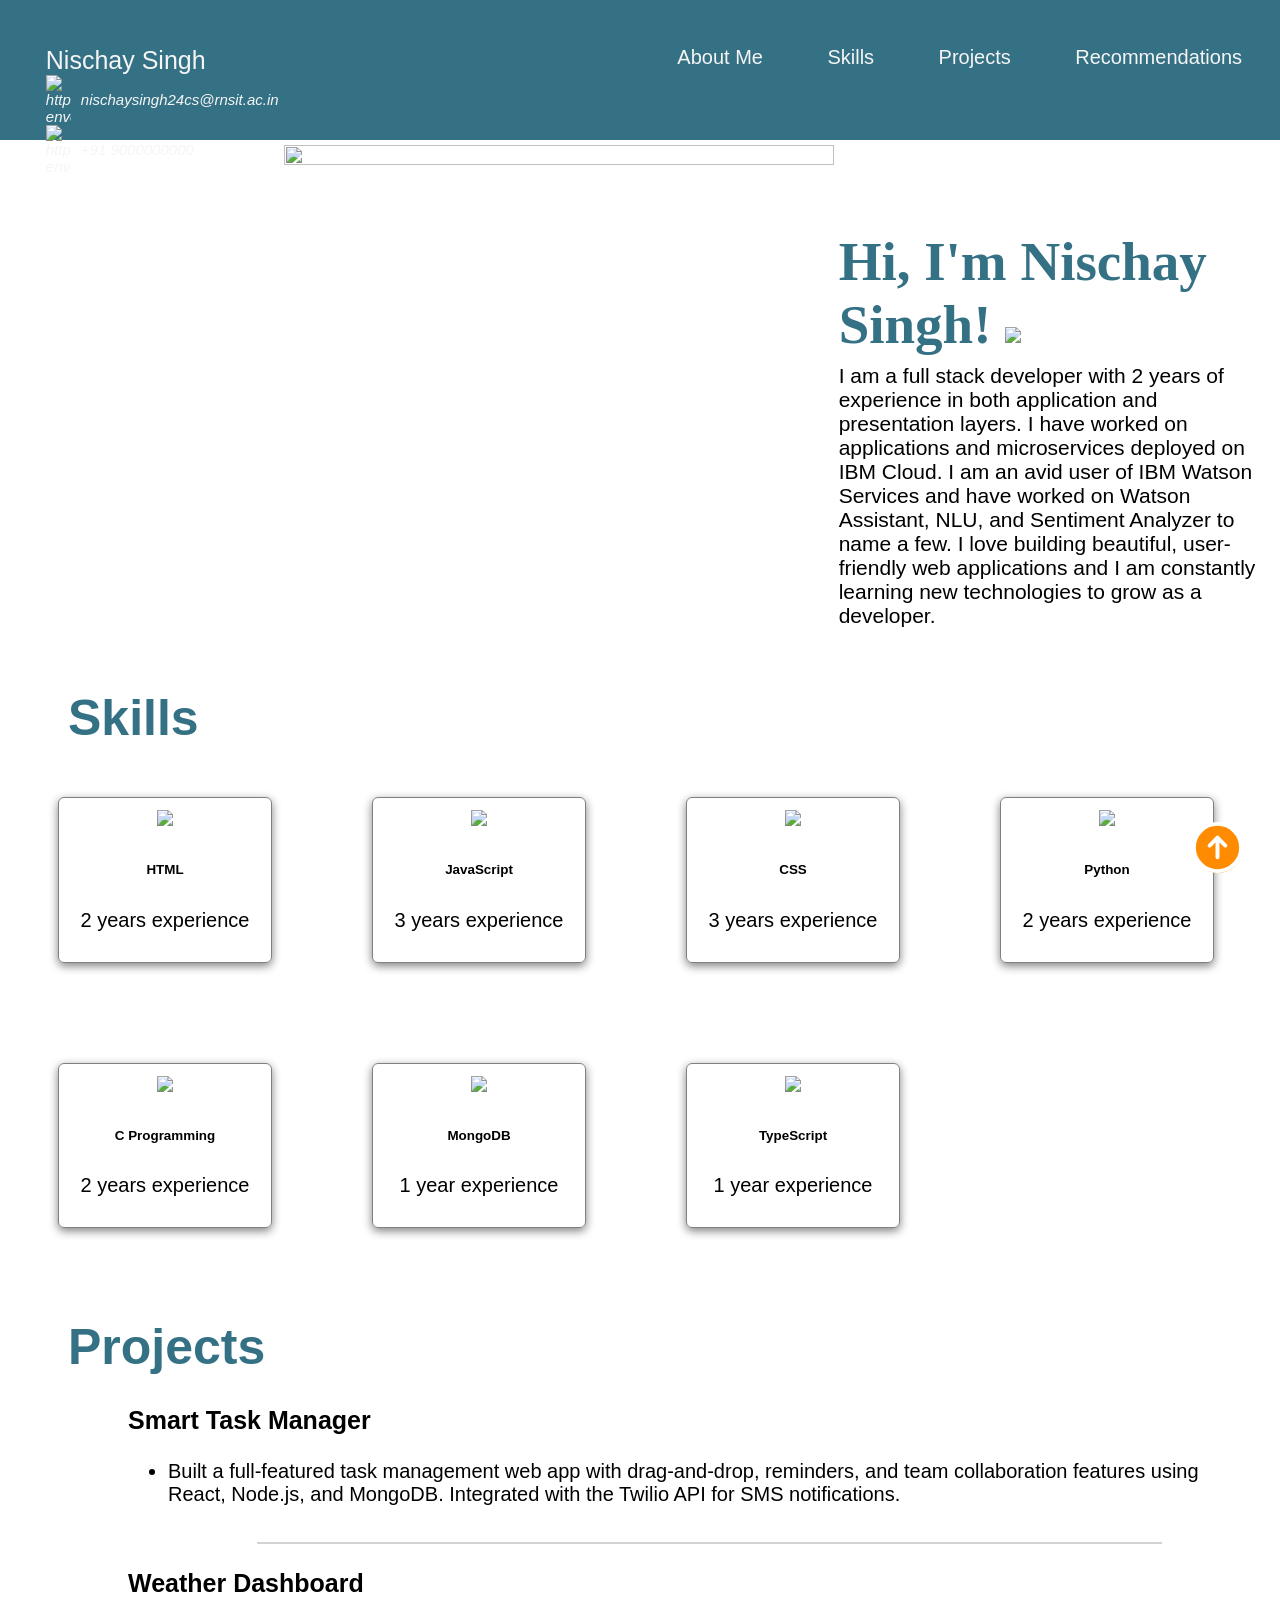
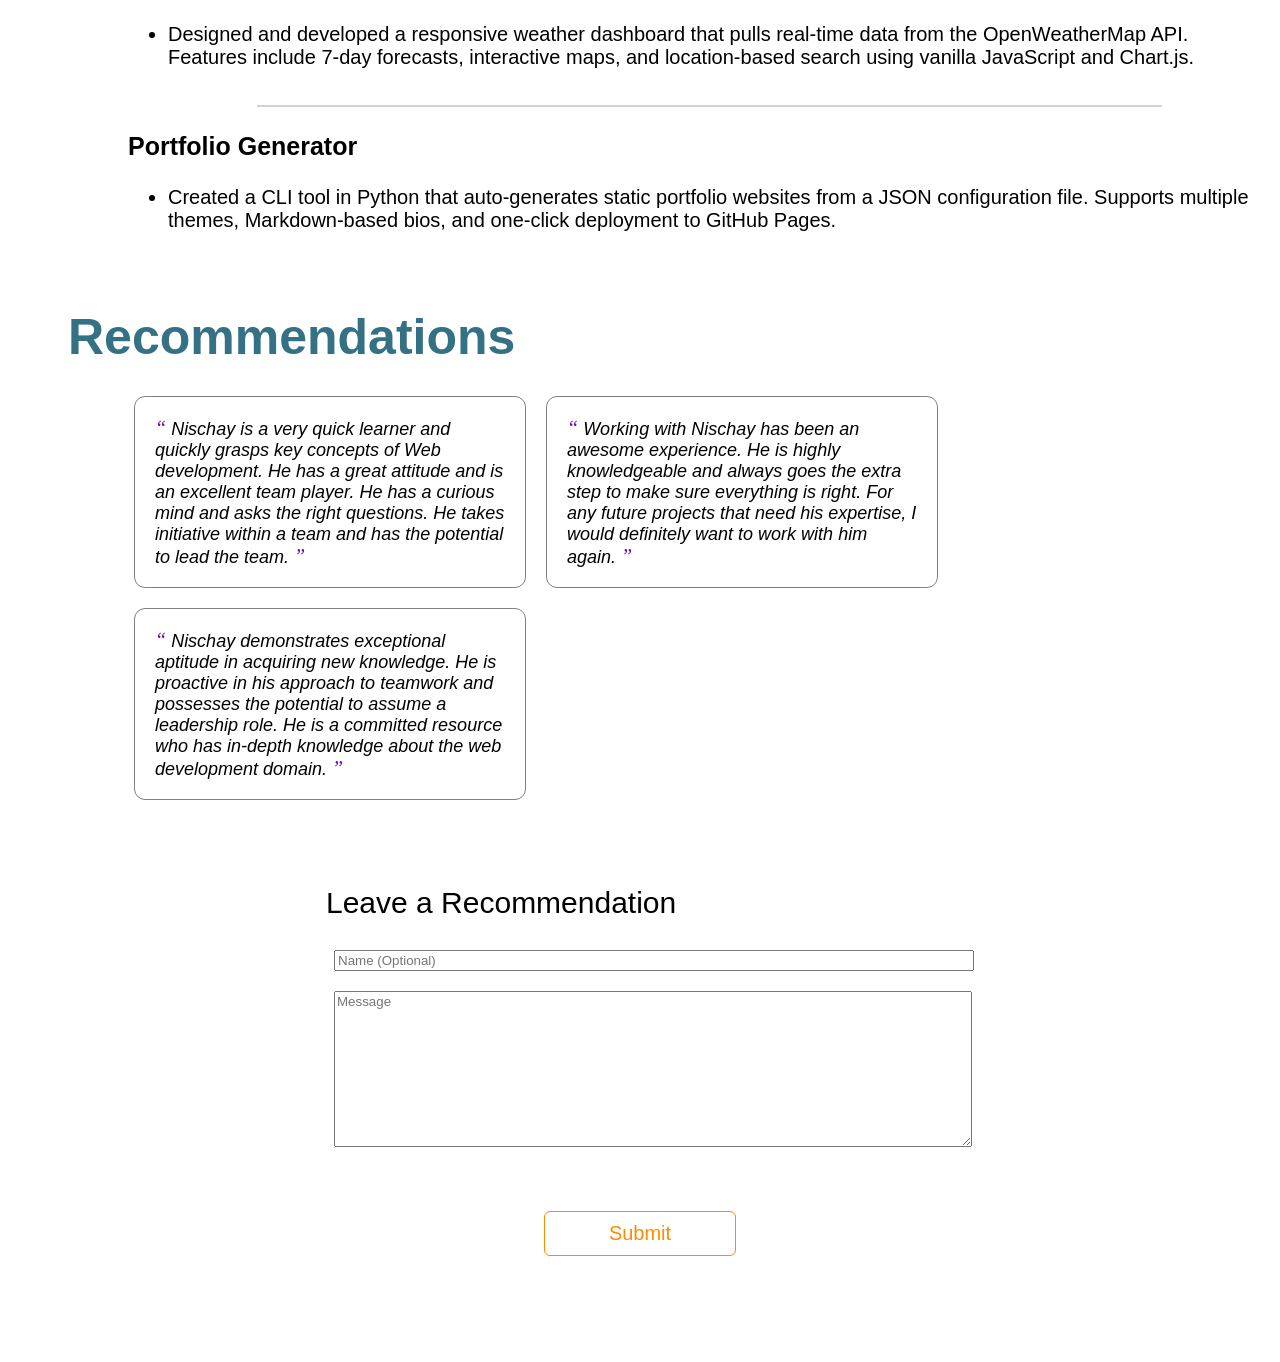
==== commit cd025f9f: "Update portfolio details for Nischay Singh" ====
--- a/index.html
+++ b/index.html
@@ -1,7 +1,7 @@
 <!DOCTYPE html>
 <html>
   <head>
-    <title>Munqiz Minhas - Portfolio</title>
+    <title>Nischay Singh - Portfolio</title>
     <link rel="stylesheet" href="./style.css"/>
     <script src="./script.js"></script>
   </head>
@@ -10,15 +10,15 @@
     <nav>
       <div id="home">
         <div class="profile_name">
-          Munqiz Minhas
+          Nischay Singh
           <div class="contact_info">
             <img src="html_finalprojimages/envelope.png" alt="https://icons8.com/icon/124377/circled-envelope"/>
-          minhasmunqiz@gmail.com
+          nischaysingh24cs@rnsit.ac.in
         </div>
         <div style="clear:both;"></div>
         <div class="contact_info">
           <img src="html_finalprojimages/phone.png" alt="https://icons8.com/icon/124377/circled-envelope"/>
-          +1 480-463-0039
+          +91 9000000000
 
         </div>
         </div>
@@ -29,35 +29,25 @@
           <a class="topmenu" href="#projects">Projects</a>
           <a class="topmenu" href="#recommendations">Recommendations</a>
         </div>
-      </div>    
+      </div>
     </nav>
 
     <!-- About Me -->
     <section id="about-me" class="container">
       <div>
-        <img src="https://media3.giphy.com/media/elrFAUtV7ZOH7TSPhF/200w.webp?cid=ecf05e47q94kv40lva82veooktabh2p6lrksgyaw93my5h9i&rid=200w.webp&ct=g" class="profile_image"/>
+        <img src="https://api.dicebear.com/7.x/avataaars/svg?seed=NischaySingh" class="profile_image"/>
       </div>
 
       <div>
           <h1>
-            Hi, I'm Munqiz Minhas! <img src="https://em-content.zobj.net/source/microsoft-teams/337/waving-hand_1f44b.png" width="60px"/>
+            Hi, I'm Nischay Singh! <img src="https://em-content.zobj.net/source/microsoft-teams/337/waving-hand_1f44b.png" width="60px"/>
           </h1>
           <p>
-            I am an aspiring Data Analyst/Software Developer. My interest in technology and coding led me to pursue a career in Software Development. 
-            After taking an Intro to Computer Science course, I became fascinated with the concept designing, building, and deploying an application while
-            manipulating and processing large amounts of data. The rise of the cryptocurrency market further 
-            solidified my desire to learn more about data and how it can be used for financial purposes. I honed my skills 
-            through a 6-month financial technology bootcamp at Arizona State University, where I studied Exploratory Data Analysis,
-            Machine Learning, and Python Programming. Now, I'm eager to put my knowledge to use in a professional setting.
-          </p>
-          <br> 
-          <br> 
-          <p id='pleft'>
-            Check out my <a href="Resume.pdf" download>Resume</a> here!
+            I am a full stack developer with 2 years of experience in both application and presentation layers. I have worked on applications and microservices deployed on IBM Cloud. I am an avid user of IBM Watson Services and have worked on Watson Assistant, NLU, and Sentiment Analyzer to name a few. I love building beautiful, user-friendly web applications and I am constantly learning new technologies to grow as a developer.
           </p>
       </div>
     </section>
-              
+
     <!-- Skills -->
     <section id="skills">
       <h2>Skills</h2>
@@ -67,97 +57,49 @@
         <div class="skill">
           <img src="html_finalprojimages/html5.png"/>
           <h6>HTML</h6>
-          <p>Beginner</p>
-        </div>  
+          <p>2 years experience</p>
+        </div>
 
         <div class="skill">
           <img src="html_finalprojimages/js.jpeg"/>
           <h6>JavaScript</h6>
-          <p>Beginner</p>
-        </div>  
+          <p>3 years experience</p>
+        </div>
 
         <!-- Add more skills here -->
         <div class="skill">
             <img src="html_finalprojimages/CSS3.png"/>
             <h6>CSS</h6>
-            <p>Beginner</p>
+            <p>3 years experience</p>
         </div>
 
         <div class="skill">
             <img src="https://cdn-icons-png.flaticon.com/128/3098/3098090.png"/>
             <h6>Python</h6>
-            <p>1 years experience</p>
-        </div>
-        
-        <div class="skill">
-            <img src="https://img.icons8.com/color/2x/pandas.png"/>
-            <h6>Pandas</h6>
-            <p>1 years experience</p>
+            <p>2 years experience</p>
         </div>
 
         <div class="skill">
-          <img src="https://img.icons8.com/external-flaticons-lineal-color-flat-icons/2x/external-data-analysis-media-agency-flaticons-lineal-color-flat-icons.png"/>
-          <h6>Exploratory Data Analysis</h6>
-          <p>1 years experience</p>
+            <img src="https://img.icons8.com/fluency/512/c-programming.png"/>
+            <h6>C Programming</h6>
+            <p>2 years experience</p>
         </div>
 
         <div class="skill">
-            <img src="https://img.icons8.com/fluency/2x/ethereum.png"/>
-            <h6>Solidity</h6>
-            <p>1 years experience</p>
-        </div>
-        
-        <div class="skill">
-            <img src="https://img.icons8.com/color/2x/amazon-web-services.png"/>
-            <h6>AWS (Lambda, Lex, SageMaker, S3)</h6>
-            <p>1 years experience</p>
-          </div>
-        
-        <div class="skill">
-            <img src="https://img.icons8.com/color/2x/ibm.png"/>
-            <h6>IBM Cloud Platform (Data Management)</h6>
-            <p>1 years experience</p>
-        </div>
-          
-        <div class="skill">
-            <img src="https://img.icons8.com/color/2x/postgreesql.png"/>
-            <h6>PostgreSQL</h6>
-            <p>1 years experience</p>
+            <img src="https://upload.wikimedia.org/wikipedia/commons/9/93/MongoDB_Logo.svg"/>
+            <h6>MongoDB</h6>
+            <p>1 year experience</p>
         </div>
 
         <div class="skill">
-          <img src="https://img.icons8.com/wired/512/postman-api.png"/>
-          <h6>Postman API</h6>
-          <p>1 years experience</p>
-        </div>
-
-        <div class="skill">
-            <img src="https://img.icons8.com/ios/2x/artificial-intelligence.png"/>
-            <h6>Machine Learning (Scikit-Learn, TensorFlow, Keras)</h6>
-            <p>1 years experience</p>
-        </div>
-
-        <div class="skill">
-            <img src="https://img.icons8.com/color/512/git.png"/>
-            <h6>Git</h6>
-            <p>1 years experience</p>
-        </div>
-
-        <div class="skill">
-            <img src="https://img.icons8.com/external-those-icons-flat-those-icons/512/external-GitHub-Logo-social-media-those-icons-flat-those-icons-2.png"/>
-            <h6>Github</h6>
-            <p>1 years experience</p>
-        </div>
-
-        <div class="skill">
-            <img src="https://img.icons8.com/color/2x/visual-studio-code-2019.png"/>
-            <h6>Visual Studio Code</h6>
-            <p>1 years experience</p>
+            <img src="https://upload.wikimedia.org/commons/4/4c/Typescript_logo_2020.svg"/>
+            <h6>TypeScript</h6>
+            <p>1 year experience</p>
         </div>
 
       </div>
     </section>
-          
+
     <!-- Projects -->
     <section class="projects" id="projects">
       <h2>
@@ -167,32 +109,23 @@
 
         <div id="projects-container" class="projects-container">
           <div class="project-card">
-            <h3><a href="https://github.com/Mun-Min/Project_3">Developing an Investment Portfolio via Chatbot</a></h3>
+            <h3>Smart Task Manager</h3>
             <ul>
-              <li>Developed a chatbot utilizing Python, Streamlit, and Machine Learning to generate a weighted investment portfolio for the user.</li>
+              <li>Built a full-featured task management web app with drag-and-drop, reminders, and team collaboration features using React, Node.js, and MongoDB. Integrated with the Twilio API for SMS notifications.</li>
             </ul>
           </div>
           <hr>
           <div class="project-card">
-            <h3><a href="https://github.com/Mun-Min/Project_Two">Developing an Investment Portfolio Utilizing Machine Learning</a></h3>
+            <h3>Weather Dashboard</h3>
             <ul>
-              <li>Being interested in the Financial Markets from a personal perspective, our team decided to generate 3 different types of investment portfolios utilizing machine learning and traditional financial metrics.</li>
+              <li>Designed and developed a responsive weather dashboard that pulls real-time data from the OpenWeatherMap API. Features include 7-day forecasts, interactive maps, and location-based search using vanilla JavaScript and Chart.js.</li>
             </ul>
           </div>
           <hr>
           <div class="project-card">
-            <h3><a href="https://github.com/Mun-Min/Project_One">Impacts of the Pandemic on Phoenix Housing</a></h3>
-            <ul style="font-size:120%;">
-                Our team decided to seek out answers to a few questions about the Phoenix housing market:​
-              <li>
-                Did the Pandemic have an effect on the availability of housing (in the owner and rental markets)?
-              </li>
-              <li>
-                Did the Pandemic affect housing prices?
-              </li>
-              <li>
-                Did the Pandemic usher in institutional investors thereby displacing homes for rent by individual homeowners?​
-              </li>
+            <h3>Portfolio Generator</h3>
+            <ul>
+              <li>Created a CLI tool in Python that auto-generates static portfolio websites from a JSON configuration file. Supports multiple themes, Markdown-based bios, and one-click deployment to GitHub Pages.</li>
             </ul>
           </div>
     </div>
@@ -206,23 +139,22 @@
       <div class="all_recommendations" id="all_recommendations">
         <div class="recommendation">
           <span>&#8220;</span>
-          Munqiz is a very quick learner and quickly grasps key concepts of Web development. 
-          He got a great attitude & he is an excellent team player. 
-          He has a curious mind and asks the right question. 
-          He takes initiative within a team and has potentials to lead the team.
+          Nischay is a very quick learner and quickly grasps key concepts of Web development.
+          He has a great attitude and is an excellent team player.
+          He has a curious mind and asks the right questions.
+          He takes initiative within a team and has the potential to lead the team.
           <span>&#8221;</span>
         </div>
         <div class="recommendation">
           <span>&#8220;</span>
-          Working with Munqiz has been an awesome experience. 
-          He is highly knowledgable and always goes the extra step to make sure everything is right. 
-          For any future projects that need he expertise I would definitely want to work with he again.
+          Working with Nischay has been an awesome experience.
+          He is highly knowledgeable and always goes the extra step to make sure everything is right.
+          For any future projects that need his expertise, I would definitely want to work with him again.
           <span>&#8221;</span>
         </div>
         <div class="recommendation">
             <span>&#8220;</span>
-            Munqiz demonstrates exceptional aptitude in acquiring new knowledge, specifically in the areas of 
-            exploratory data analysis and utilizing advanced tools like Python and Pandas. He is proactive in his approach to teamwork and possesses the potential to assume a leadership role.
+            Nischay demonstrates exceptional aptitude in acquiring new knowledge. He is proactive in his approach to teamwork and possesses the potential to assume a leadership role. He is a committed resource who has in-depth knowledge about the web development domain.
             <span>&#8221;</span>
         </div>
       </div>
@@ -232,7 +164,7 @@
     <section id="contact">
       <div class="flex_center">
         <fieldset>
-          <legend class="introduction">Leave a Recommendation</legend>          
+          <legend class="introduction">Leave a Recommendation</legend>
           <input type="text" placeholder="Name (Optional)"> <br/>
           <textarea id="new_recommendation" cols="500" rows="10" placeholder="Message"></textarea>
           <div class="flex_center">
